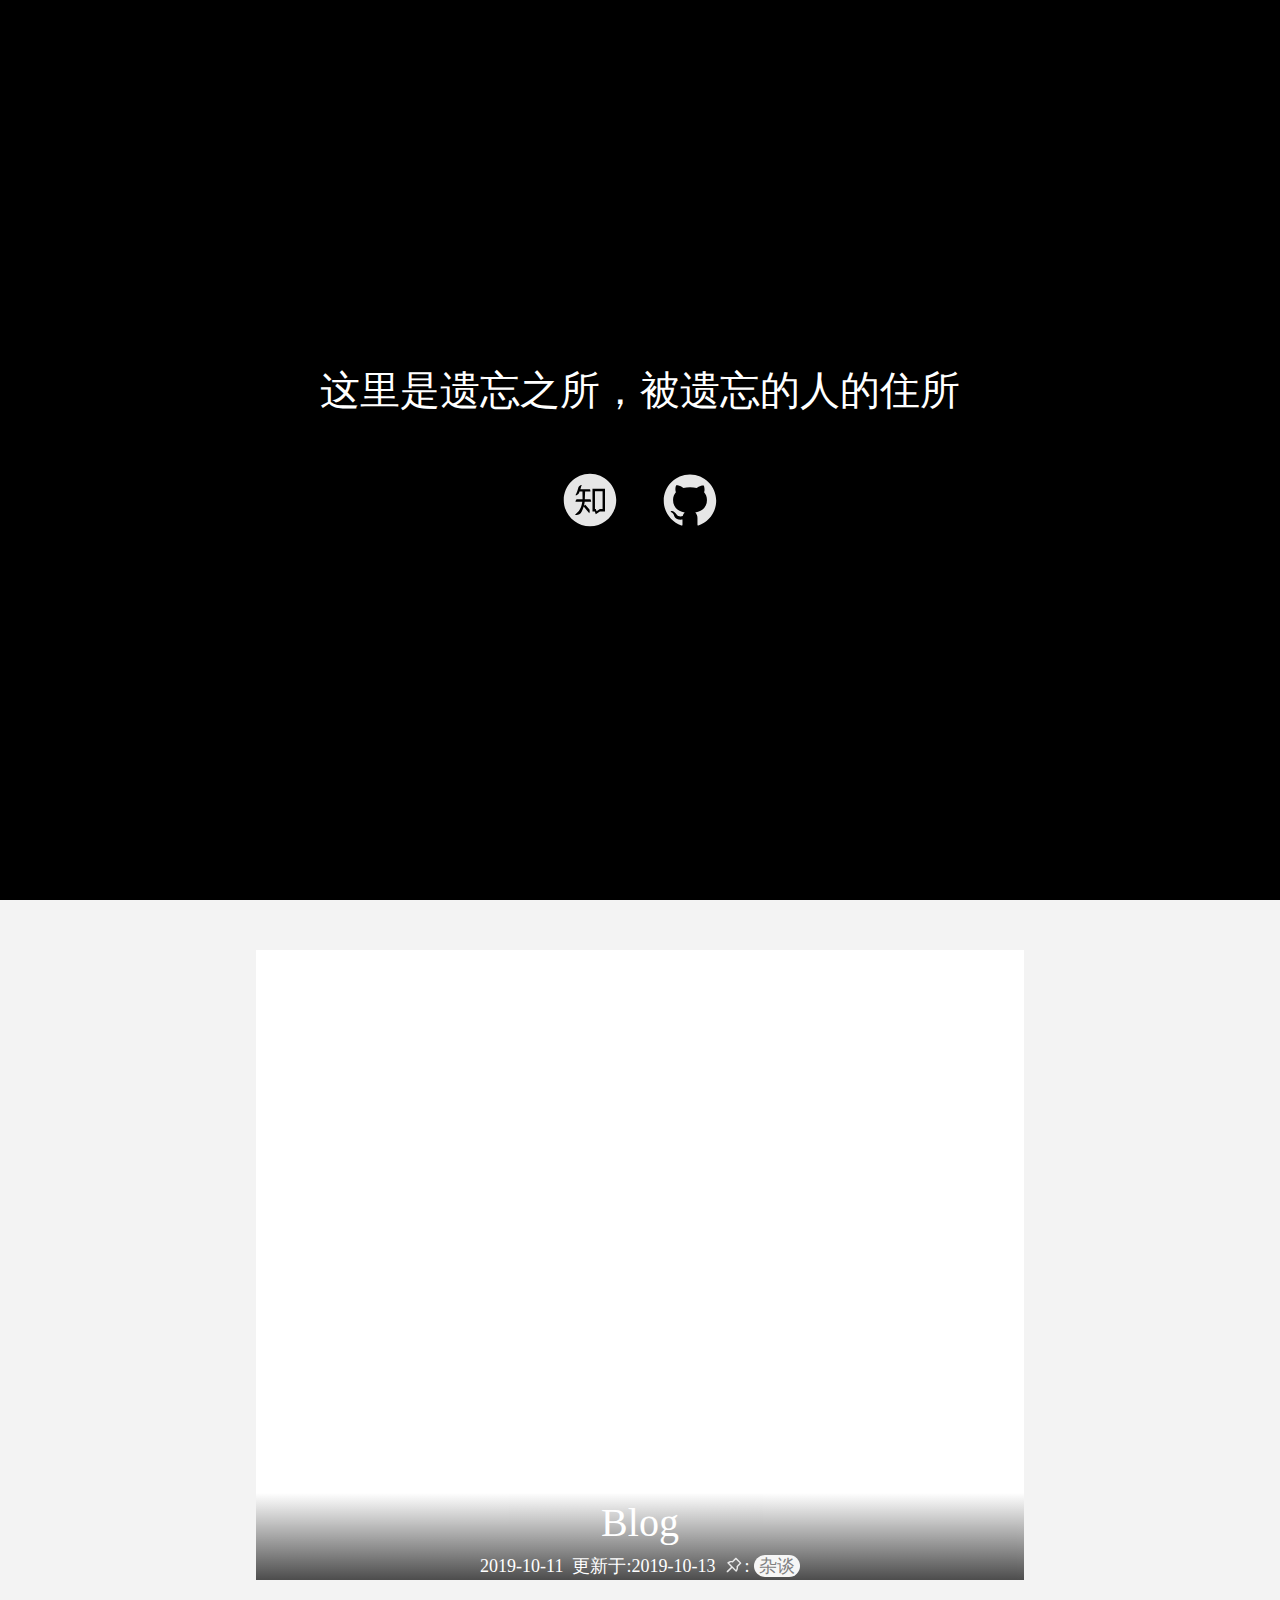
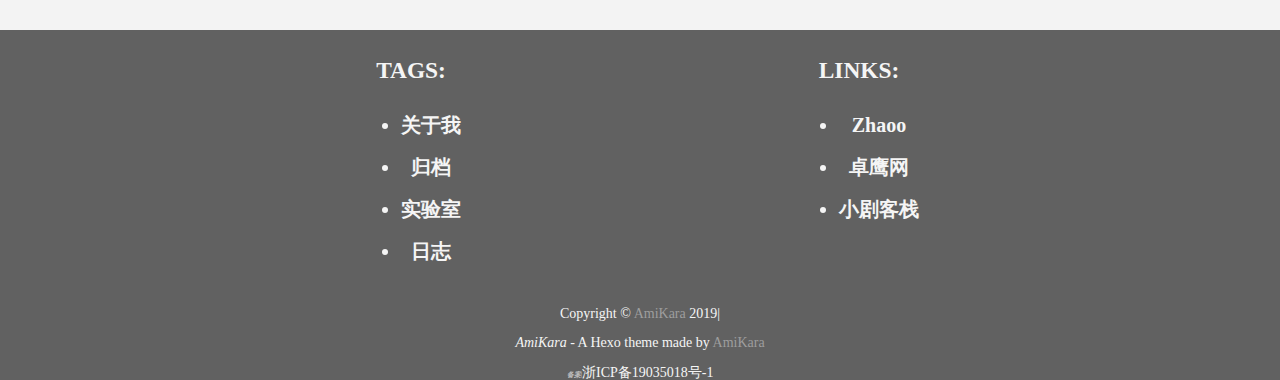
==== index.html @ 4cc4efd3 "second commit" ====
<html>
<head><meta name="generator" content="Hexo 3.9.0">
    <meta http-equiv="content-type" content="text/html; charset=utf-8">
    <meta content="width=device-width, initial-scale=1.0, maximum-scale=1.0, user-scalable=0" name="viewport">
    <title>遗忘之所</title>
    <link rel="stylesheet" href="/css/style.css">
</head>

<body>
    <header class="header-re">
    
    <div class="header_background">
        <div class="banner" style="background-image: url('http://aynup.com/api/public/img/1575718373609469bba0a564235dfceede42db14f17b0.jpeg');">
            <div class="header-text-container">
                <div class="blog-description">
                    <a href="/" class="logo"></a>
                </div>
                <div class="blog-subtitle">
                    <a href="/" class="logo">这里是遗忘之所，被遗忘的人的住所</a>
                </div>
                <div class="blog-iconfont">
                    <a href="https://www.zhihu.com/people/ai-yi-zhu-53/activities">
                        <svg class="icon icon-zhihu" viewBox="0 0 1024 1024">
                            <defs>
                                <style type="text/css"></style>
                            </defs>
                            <path
                                d="M512 64C264.6 64 64 264.6 64 512s200.6 448 448 448 448-200.6 448-448S759.4 64 512 64z m-90.7 477.8l-0.1 1.5c-1.5 20.4-6.3 43.9-12.9 67.6l24-18.1 71 80.7c9.2 33-3.3 63.1-3.3 63.1l-95.7-111.9v-0.1c-8.9 29-20.1 57.3-33.3 84.7-22.6 45.7-55.2 54.7-89.5 57.7-34.4 3-23.3-5.3-23.3-5.3 68-55.5 78-87.8 96.8-123.1 11.9-22.3 20.4-64.3 25.3-96.8H264.1s4.8-31.2 19.2-41.7h101.6c0.6-15.3-1.3-102.8-2-131.4h-49.4c-9.2 45-41 56.7-48.1 60.1-7 3.4-23.6 7.1-21.1 0 2.6-7.1 27-46.2 43.2-110.7 16.3-64.6 63.9-62 63.9-62-12.8 22.5-22.4 73.6-22.4 73.6h159.7c10.1 0 10.6 39 10.6 39h-90.8c-0.7 22.7-2.8 83.8-5 131.4H519s12.2 15.4 12.2 41.7H421.3z m346.5 167h-87.6l-69.5 46.6-16.4-46.6h-40.1V321.5h213.6v387.3zM408.2 611s0-0.1 0 0z"
                                p-id="8450" fill="#e6e6e6"></path>
                            <path d="M624.2 705.3l56.8-38.1h45.6-0.1V364.7H596.7v302.5h14.1z" p-id="8451"
                                fill="#e6e6e6">
                            </path>
                        </svg>
                    </a>
                    <a href="https://github.com/HelloAny">
                        <svg class="icon icon-github" viewBox="0 0 1024 1024">
                            <defs>
                                <style type="text/css"></style>
                            </defs>
                            <path
                                d="M511.6 76.3C264.3 76.2 64 276.4 64 523.5 64 718.9 189.3 885 363.8 946c23.5 5.9 19.9-10.8 19.9-22.2v-77.5c-135.7 15.9-141.2-73.9-150.3-88.9C215 726 171.5 718 184.5 703c30.9-15.9 62.4 4 98.9 57.9 26.4 39.1 77.9 32.5 104 26 5.7-23.5 17.9-44.5 34.7-60.8-140.6-25.2-199.2-111-199.2-213 0-49.5 16.3-95 48.3-131.7-20.4-60.5 1.9-112.3 4.9-120 58.1-5.2 118.5 41.6 123.2 45.3 33-8.9 70.7-13.6 112.9-13.6 42.4 0 80.2 4.9 113.5 13.9 11.3-8.6 67.3-48.8 121.3-43.9 2.9 7.7 24.7 58.3 5.5 118 32.4 36.8 48.9 82.7 48.9 132.3 0 102.2-59 188.1-200 212.9 23.5 23.2 38.1 55.4 38.1 91v112.5c0.8 9 0 17.9 15 17.9 177.1-59.7 304.6-227 304.6-424.1 0-247.2-200.4-447.3-447.5-447.3z"
                                p-id="8632" fill="#e6e6e6"></path>
                        </svg>
                    </a>
                </div>
            </div>
        </div>
    </div>
    

</header>
    <main class="main">
        <section class="posts">
    
    <article class="post">
        <div class="post-flex">
            <div class="post-image">
                <a class="post-image-link" href="/2019/10/11/amikara/">
                    <div class="post-cover-back" style="background-image: url('http://aynup.com/api/public/img/1575729887950831273dee66391517d9712e6e30845df.png');"></div>
                </a>
            </div>
            <div class="post-heading">
                <div class="post-title">
                    <a class="post-title-link" href="/2019/10/11/amikara/">Blog</a>
                </div>
                <div class="post-meta">
                    <span class="post-time">2019-10-11&nbsp;</span>
                    <span class="post-update">更新于:2019-10-13&nbsp;</span>
                    <svg class="icon-pushpin" viewBox="0 0 1024 1024">
                        <path
                            d="M878.3 392.1L631.9 145.7c-6.5-6.5-15-9.7-23.5-9.7s-17 3.2-23.5 9.7L423.8 306.9c-12.2-1.4-24.5-2-36.8-2-73.2 0-146.4 24.1-206.5 72.3-15.4 12.3-16.7 35.4-2.7 49.4l181.7 181.7-215.4 215.2c-2.6 2.6-4.3 6.1-4.6 9.8l-3.4 37.2c-0.9 9.4 6.6 17.4 15.9 17.4 0.5 0 1 0 1.5-0.1l37.2-3.4c3.7-0.3 7.2-2 9.8-4.6l215.4-215.4 181.7 181.7c6.5 6.5 15 9.7 23.5 9.7 9.7 0 19.3-4.2 25.9-12.4 56.3-70.3 79.7-158.3 70.2-243.4l161.1-161.1c12.9-12.8 12.9-33.8 0-46.8zM666.2 549.3l-24.5 24.5 3.8 34.4c3.7 33.7 1 67.2-8.2 99.7-5.4 19-12.8 37.1-22.2 54.2L262 408.8c12.9-7.1 26.3-13.1 40.3-17.9 27.2-9.4 55.7-14.1 84.7-14.1 9.6 0 19.3 0.5 28.9 1.6l34.4 3.8 24.5-24.5L608.5 224 800 415.5 666.2 549.3z"
                            p-id="8073" fill="#e6e6e6"></path>
                    </svg>:
                    
                    <span>
                        <a class="post-tag" href="/tags/#杂谈"
                            title="杂谈">杂谈</a>
                    </span>
                    
                </div>
            </div>
        </div>
    </article>

    

</section>

    </main>
</body>
<footer>
    
    <div class="footers">
        <div class="footer">
            <div class="footer-list">
                <h3>TAGS:</h3>
                <ul>
                    
                    <li>
                        <a href="/about">关于我</a>
                    </li>
                    
                    <li>
                        <a href="/tags">归档</a>
                    </li>
                    
                    <li>
                        <a href="/wheels">实验室</a>
                    </li>
                    
                    <li>
                        <a href="/fff">日志</a>
                    </li>
                    
                </ul>
            </div>
            <div class="footer-links">
                <h3>LINKS:</h3>
                <ul class="footer-friendLinks">
                    
                    <li>
                        <a href="/sss">Zhaoo</a>
                    </li>
                    
                    <li>
                        <a href="/sdff">卓鹰网</a>
                    </li>
                    
                    <li>
                        <a href="/ddd">小剧客栈</a>
                    </li>
                    
                </ul>
            </div>
        </div>
        <div class="footer-copyright">
            <p>Copyright © <a href="">AmiKara</a> 2019| </p>
            <p><i>AmiKara</i> - A Hexo theme made by <a href="">AmiKara</a></p>
            <div><b><i>备案</i>|</b>浙ICP备19035018号-1</div>
        </div>
    </div>
    
</footer>

</html>

<script>
    var sidebarFlag = false
    const sidebar = document.getElementById('sidebar')

    function toggleSidebar() {
        if (sidebarFlag == true) {
            setTimeout(function () {
                sidebar.style.right = -500 + 'px'
                sidebarFlag = false
            }, 50)
        } else {
            setTimeout(function () {
                sidebar.style.right = 0
                sidebarFlag = true
            }, 50)
        }

    }
    document.onclick = function (event) {
        if (event.target.id != "sidebar" && sidebarFlag == true) {
            setTimeout(function () {
                sidebar.style.right = -500 + 'px'
                sidebarFlag = false
            }, 50)
        }
    }
    sidebar.addEventListener("click", function (event) {
        event = event || window.event;
        event.stopPropagation();
    });
</script>
---- css/style.css ----
body {
  background-color: #fff F;
  font-size: 1.25rem;
  font-family: "Comic Sans MS", "Trebuchet MS";
  line-height: 1.5;
  margin: 0;
}
hr {
  border: 1px solid #eee;
}
.header-re {
  height: 100vh;
  width: 100%;
  background: #000;
}
.header-post {
  position: absolute;
  top: 0;
  right: 0;
  bottom: 0;
  left: 0;
  background-size: cover;
  background-position: center;
  overflow: hidden;
  opacity: 0.7;
}
.header-post-head {
  position: absolute;
  top: 30%;
  width: 100%;
  text-align: center;
  font-size: 5rem;
  color: #fff;
  font-weight: 900;
}
.header-post-head .header-post-time {
  font-size: 1.5rem;
}
.header_background {
  width: 100%;
  height: 100vh;
}
.header_background .banner {
  font-family: Helvetica, Tahoma, lantinghei sc, Microsoft Yahei, sans-serif;
  text-align: center;
  position: absolute;
  top: 0;
  right: 0;
  bottom: 0;
  left: 0;
  background-size: cover;
  background-position: center;
  overflow: hidden;
}
.header_background .header-text-container {
  position: relative;
  top: 40%;
}
.header_background .blog-title .logo {
  position: relative;
  top: -50px;
  color: #fff;
  text-shadow: 0 1px 2px #000;
  font-size: 2em;
  font-family: Comic Sans MS;
  text-decoration: none;
}
.header_background .blog-subtitle .logo {
  color: #fff;
  text-shadow: 0 1px 2px #000;
  font-size: 2em;
  text-decoration: none;
}
.header_background .blog-description .logo {
  color: #fff;
  font-size: 1em;
  text-decoration: none;
}
.header_background .blog-iconfont {
  display: flex;
  justify-content: center;
}
.header_background .blog-iconfont .icon {
  padding: 0 20px;
  margin-top: 50px;
  width: 3em;
  height: 3em;
  fill: currentColor;
  overflow: hidden;
  transition: 0.5s all;
}
.header_background .blog-iconfont .icon:hover {
  transform: rotate(360deg);
}
.post {
  margin: 1em auto;
  background-color: #fff;
}
.posts {
  width: 60%;
  padding-left: 20%;
  padding-top: 30px;
  padding-bottom: 30px;
}
.posts .post-flex {
  position: relative;
  transition: 0.5s all;
}
.posts .post-flex:hover {
  transform: scale(1.02);
}
.posts .post-image {
  width: 100%;
  height: 70vh;
}
.posts .post-image .post-cover-back {
  position: absolute;
  top: 0;
  right: 0;
  bottom: 0;
  left: 0;
  background-size: cover;
  background-position: center;
}
.posts .post-heading {
  position: absolute;
  bottom: 0;
  display: block;
  background: linear-gradient(transparent, #212121);
  opacity: 0.8;
  width: 100%;
  text-align: center;
}
.posts .post-heading .post-title {
  font-size: 2em;
}
.posts .post-heading .post-title .post-title-link {
  color: #fff;
  text-decoration: none;
}
.posts .post-heading .post-title .post-title-link a {
  color: #368ccb;
  text-decoration: none;
}
.posts .post-heading .post-meta {
  color: #fff;
  font-size: 18px;
}
.posts .post-heading .post-meta .icon-pushpin {
  width: 20;
  height: 20;
  margin-bottom: -3px;
}
.posts .post-heading .post-meta .post-tag {
  background: #f5f5f5;
  text-decoration: none;
  color: #616161;
  padding: 1px 5px;
  border-radius: 1em;
  transition: 0.1s all;
}
.posts .post-heading .post-meta .post-tag:hover {
  color: #212121;
  background: #fff;
}
.main {
  background: #f3f3f3;
}
.footers {
  margin: 0 0;
  width: 100%;
  background: #616161;
  color: #f5f5f5;
  text-align: center;
}
.footer {
  padding: 1em auto;
  width: 70%;
  margin: auto auto;
  display: flex;
  justify-content: space-around;
}
.footer a {
  color: #f5f5f5;
  text-decoration: none;
  transition: 0.5s all;
}
.footer a:hover {
  color: #bdbdbd;
}
.footer .footer-list,
.footer .footer-links {
  text-align: center;
  font-weight: 700;
}
.footer .footer-list ul,
.footer .footer-links ul {
  color: #f5f5f5;
  margin-top: -8px;
}
.footer .footer-list ul li,
.footer .footer-links ul li {
  padding: 6px 0;
}
.footer-copyright {
  font-size: 0.7em;
  line-height: 1.1;
}
.footer-copyright a {
  text-decoration: none;
  color: #9e9e9e;
}
.footer-copyright b {
  font-size: 0.5em;
  color: #bdbdbd;
}
.posted {
  background: #eee;
}
.post-index {
  background: #fff;
  width: 70%;
  padding-top: 15px;
  margin-left: auto;
  margin-right: auto;
  margin-top: 0;
}
.post-index .post-article {
  width: 90%;
  margin: auto auto;
  padding: 20px 20px;
}
.post-paginator {
  width: 60vw;
  height: 20vw;
  margin-left: auto;
  margin-right: auto;
  margin-top: 35px;
  margin-bottom: 15px;
  z-index: 0;
}
.post-paginator .post-pager {
  width: 100%;
  height: 100%;
  margin: auto auto;
  display: flex;
  justify-content: center;
}
.post-paginator .post-pager .previous,
.post-paginator .post-pager .next {
  margin: auto auto;
  height: 100%;
  width: 50%;
  overflow: hidden;
  position: relative;
  z-index: 0;
}
.post-paginator .post-pager .previous .paginator-cover,
.post-paginator .post-pager .next .paginator-cover {
  position: absolute;
  top: 0;
  right: 0;
  bottom: 0;
  left: 0;
  background-size: cover;
  background-position: center;
  z-index: -10;
  transform: 0.2s all;
}
.post-paginator .post-pager .previous .paginator-cover:hover,
.post-paginator .post-pager .next .paginator-cover:hover {
  opacity: 0.9;
}
.post-paginator .post-pager .previous .prev-text,
.post-paginator .post-pager .next .prev-text,
.post-paginator .post-pager .previous .next-text,
.post-paginator .post-pager .next .next-text {
  display: flex;
  height: 100%;
  justify-content: center;
  align-items: center;
  z-index: 0;
}
.post-paginator .post-pager .previous .prev-text .prev-title,
.post-paginator .post-pager .next .prev-text .prev-title,
.post-paginator .post-pager .previous .next-text .prev-title,
.post-paginator .post-pager .next .next-text .prev-title,
.post-paginator .post-pager .previous .prev-text .next-title,
.post-paginator .post-pager .next .prev-text .next-title,
.post-paginator .post-pager .previous .next-text .next-title,
.post-paginator .post-pager .next .next-text .next-title {
  color: #fff;
  font-size: 2rem;
}
.tags {
  background: #fff;
  padding: 10px 10px;
}
.tags .tags-container {
  width: 70%;
  margin: auto auto;
}
.tags .tags-container .tags-post .tags-tag a {
  text-decoration: none;
  background: #616161;
  color: #f5f5f5;
  padding: 3px 5px;
  border-radius: 1em;
  margin: 5px 8px;
  transition: 0.2s all;
}
.tags .tags-container .tags-post .tags-tag a:hover {
  background: #90a4ae;
}
.tags .tags-container .tags-content {
  margin-top: 30px;
  width: 90%;
  margin-left: auto;
  margin-right: auto;
  padding-top: 10px;
}
.tags .tags-container .tags-content .tags-tags-index .tags-icon {
  padding: 0 20px;
  width: 1em;
  height: 1em;
  fill: currentColor;
  overflow: hidden;
}
.tags .tags-container .tags-content .tags-tags-index .tags-text {
  font-size: 2rem;
}
.tags .tags-container .tags-content .tags-preview a {
  text-decoration: none;
  font-size: 0.9rem;
  color: #757575;
  transition: 0.2s all;
}
.tags .tags-container .tags-content .tags-preview a:hover {
  color: #90a4ae;
}
.self {
  width: 100%;
  padding: 10px 0px;
}
.self hr {
  border: 1px solid #fff;
}
.self .self-container {
  width: 70%;
  margin: auto auto;
  color: #000;
}
.self .self-container a {
  text-decoration: none;
}
.self .self-container .self-links::before {
  font-family: Georgia, serif;
  font-size: 60px;
  font-weight: 700;
  line-height: 1;
  position: absolute;
  padding: 0 12px 0 3px;
  content: '\201C';
  text-align: center;
  color: #666;
}
.self .self-container .self-links ul {
  line-height: 2;
  list-style: none;
  display: block;
  margin-left: 5%;
}
.self .self-container .self-information {
  width: 100%;
}
.self .self-container .self-information .self-head {
  margin-top: 20px;
  width: 100%;
  display: flex;
  justify-content: center;
}
.self .self-container .self-information .self-head .self-image {
  box-sizing: border-box;
  padding: 5px 5px;
  border: 2px solid #e0e0e0;
  box-shadow: 0 0 1px #000;
  border-radius: 100%;
}
.self .self-container .self-information .self-head .self-image img {
  height: 85px;
  width: 85px;
  border-radius: 100%;
}
.self .self-container .self-information .self-proverbs {
  text-align: center;
  margin-top: 30px;
  font-size: 1.5rem;
  color: #9e9e9e;
}
.self .self-container .self-information .self-info {
  text-align: center;
  margin-top: 10px;
  font-size: 0.9rem;
  color: #424242;
}
.self .self-container .self-information .self-address {
  text-align: center;
  margin-top: 10px;
  font-size: 1rem;
  color: #9e9e9e;
}
.self .self-container .self-information .self-address a {
  color: #9e9e9e;
}
.self .self-container .self-information .self-stack {
  width: 60%;
  text-align: center;
  margin-top: 30px;
  margin-left: auto;
  margin-right: auto;
  display: block;
  font-size: 1rem;
}
.self .self-container .self-information .self-stack .icon {
  padding: 0 3px;
  width: 4em;
  height: 4em;
  fill: currentColor;
  overflow: hidden;
}
.topbar {
  position: relative;
  top: 0;
  left: 0;
  height: 15vh;
  width: 100%;
  z-index: 1;
}
.topbar .topbar-container {
  background: transparent;
  height: 100%;
}
.topbar .topbar-container .topbar-cover {
  height: 100%;
  width: 100%;
  display: flex;
  justify-content: space-between;
}
.topbar .topbar-container .topbar-cover .topbar-back {
  height: 100%;
}
.topbar .topbar-container .topbar-cover .topbar-back .icon {
  cursor: pointer;
  position: relative;
  top: 30;
  left: 30%;
  width: 3rem;
  height: 3rem;
  fill: currentColor;
  overflow: hidden;
}
.topbar .topbar-container .topbar-cover .topbar-info {
  height: 100%;
}
.topbar .topbar-container .topbar-cover .topbar-info .icon {
  cursor: pointer;
  position: relative;
  top: 30;
  right: 30;
  width: 3rem;
  height: 3rem;
  fill: currentColor;
  overflow: hidden;
  transition: 0.2s all ease;
}
.topbar .topbar-container .topbar-cover .topbar-info .icon:hover {
  transform: rotate(90deg);
}
#sidebar {
  position: fixed;
  top: 0;
  right: -500px;
  width: 500px;
  height: 100vh;
  margin: 0;
  padding: 0;
  background-color: #444;
  transition: all 500ms ease;
}
#sidebar .sidebar-container {
  width: 100%;
  display: inline-block;
  position: relative;
  overflow: auto;
  height: 100%;
}
#sidebar .sidebar-container .sidebar-close {
  display: flex;
  justify-content: flex-end;
}
#sidebar .sidebar-container .sidebar-close .icon {
  cursor: pointer;
  width: 2.5rem;
  height: 2.5rem;
  fill: currentColor;
  overflow: hidden;
  transition: 0.2s all;
}
#sidebar .sidebar-container .sidebar-close .icon:hover {
  transform: scale(1.1);
}
#sidebar .sidebar-container .sidebar-info {
  width: 80%;
  margin: auto auto;
  color: #f5f5f5;
  text-align: center;
}
#sidebar .sidebar-container .sidebar-info div {
  padding: 10px 0;
}
#sidebar .sidebar-container .sidebar-info .sidebar-info-title {
  font-size: 2rem;
}
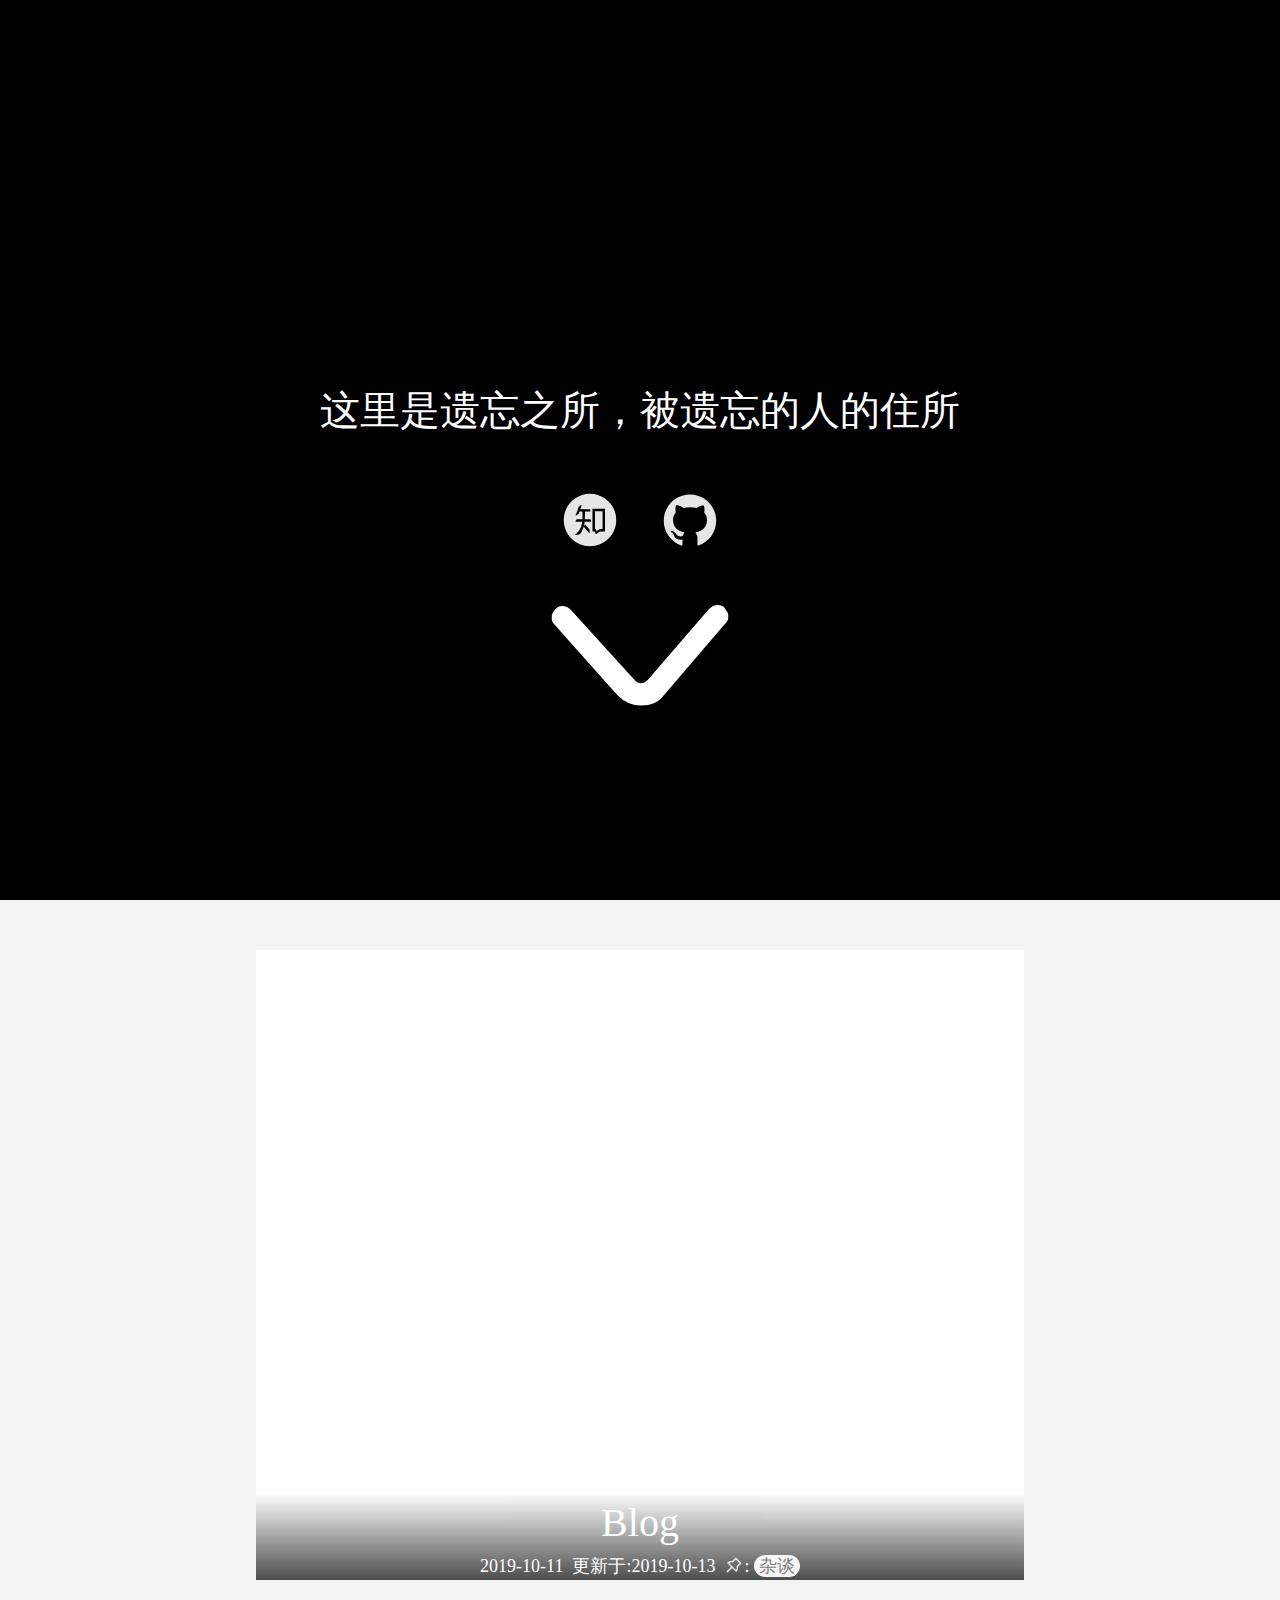
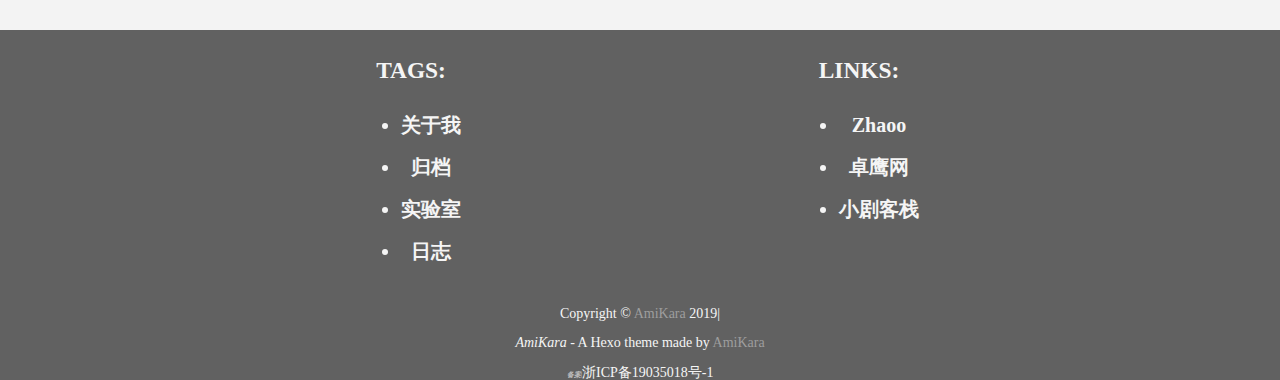
==== commit 3f2fc192: "third vgbdfvvv" ====
--- a/index.html
+++ b/index.html
@@ -10,7 +10,18 @@
     <header class="header-re">
     
     <div class="header_background">
-        <div class="banner" style="background-image: url('http://aynup.com/api/public/img/1575718373609469bba0a564235dfceede42db14f17b0.jpeg');">
+        <div class="banner lazyload" style="background-image: url();" data-src="url('http://aynup.com/api/public/img/1576217475664469bba0a564235dfceede42db14f17b0.jpeg')">
+
+            <div class="banner_cover"></div>
+            <div class="AmiKara-background">
+                <svg class="AmiKara" width="100"
+                    viewBox="0.22539746761322021 1.6200000047683716 137.74459838867188 26.989999771118164"
+                    overflow="visible" style="overflow: visible;">
+                    <path stroke="none" class="AmiKara-txt" fill="black" style="opacity: 1"
+                        d="M18.58 27.52L11.32 5.35L4.09 27.52L4.09 27.49L4.09 27.49Q3.89 27.98 3.55 28.30L3.55 28.30L3.55 28.30Q3.20 28.61 2.71 28.61L2.71 28.61L2.71 28.61Q2.44 28.61 2.19 28.56L2.19 28.56L2.19 28.56Q1.95 28.51 1.68 28.45L1.68 28.45L1.72 28.45L1.72 28.45Q-0.17 27.85 0.33 26.33L0.33 26.33L7.85 3.46L7.85 3.46Q8.02 2.94 8.43 2.57L8.43 2.57L8.43 2.57Q8.84 2.21 9.41 2.14L9.41 2.14L9.41 2.14Q9.97 2.05 10.49 2.00L10.49 2.00L10.49 2.00Q11.02 1.95 11.32 1.95L11.32 1.95L11.32 1.95Q11.62 1.95 12.14 2.00L12.14 2.00L12.14 2.00Q12.67 2.05 13.23 2.11L13.23 2.11L13.23 2.11Q13.70 2.18 14.14 2.61L14.14 2.61L14.14 2.61Q14.59 3.04 14.82 3.46L14.82 3.46L14.82 3.46Q16.66 9.14 18.56 14.90L18.56 14.90L18.56 14.90Q20.46 20.66 22.31 26.33L22.31 26.33L22.31 26.33Q22.77 27.85 20.92 28.45L20.92 28.45L20.92 28.45Q20.66 28.51 20.44 28.56L20.44 28.56L20.44 28.56Q20.23 28.61 19.96 28.61L19.96 28.61L19.96 28.61Q19.50 28.61 19.12 28.30L19.12 28.30L19.12 28.30Q18.74 27.98 18.58 27.49L18.58 27.49L18.58 27.52ZM13.79 20.39L13.79 20.39L13.79 20.39Q13.79 21.45 13.05 22.19L13.05 22.19L13.05 22.19Q12.31 22.93 11.25 22.93L11.25 22.93L11.25 22.93Q10.20 22.93 9.47 22.19L9.47 22.19L9.47 22.19Q8.75 21.45 8.75 20.39L8.75 20.39L8.75 20.39Q8.75 19.34 9.47 18.60L9.47 18.60L9.47 18.60Q10.20 17.85 11.25 17.85L11.25 17.85L11.25 17.85Q12.31 17.85 13.05 18.60L13.05 18.60L13.05 18.60Q13.79 19.34 13.79 20.39ZM36.21 27.03L36.21 13.96L36.21 13.96Q36.21 13.53 36.08 13.12L36.08 13.12L36.08 13.12Q35.95 12.71 35.75 12.34L35.75 12.34L35.75 12.34Q35.32 11.55 33.97 11.55L33.97 11.55L31.86 11.55L31.86 11.55Q30.50 11.55 30.04 12.34L30.04 12.34L30.04 12.34Q29.64 13.10 29.64 13.96L29.64 13.96L29.64 27.03L29.64 27.03Q29.64 28.58 27.83 28.58L27.83 28.58L27.83 28.58Q25.95 28.58 25.95 27.03L25.95 27.03L25.95 13.66L25.95 13.66Q25.95 10.96 27.73 9.70L27.73 9.70L27.73 9.70Q29.55 8.45 31.26 8.45L31.26 8.45L34.59 8.45L34.59 8.45Q35.35 8.45 36.28 8.74L36.28 8.74L36.28 8.74Q37.20 9.04 38.06 9.67L38.06 9.67L38.06 9.67Q38.88 9.04 39.79 8.74L39.79 8.74L39.79 8.74Q40.70 8.45 41.52 8.45L41.52 8.45L44.82 8.45L44.82 8.45Q46.57 8.45 48.32 9.70L48.32 9.70L48.32 9.70Q50.14 10.92 50.14 13.66L50.14 13.66L50.14 27.03L50.14 27.03Q50.14 28.58 48.29 28.58L48.29 28.58L48.29 28.58Q46.44 28.58 46.44 27.03L46.44 27.03L46.44 13.96L46.44 13.96Q46.44 13.53 46.34 13.10L46.34 13.10L46.34 13.10Q46.24 12.67 45.98 12.31L45.98 12.31L46.01 12.34L46.01 12.34Q45.75 11.91 45.35 11.73L45.35 11.73L45.35 11.73Q44.96 11.55 44.20 11.55L44.20 11.55L42.12 11.55L42.12 11.55Q40.73 11.55 40.30 12.34L40.30 12.34L40.30 12.34Q39.87 13.07 39.87 13.96L39.87 13.96L39.87 27.03L39.87 27.03Q39.87 28.58 38.06 28.58L38.06 28.58L38.06 28.58Q36.21 28.58 36.21 27.03L36.21 27.03ZM58.89 9.90L58.89 26.93L58.89 26.93Q58.89 28.51 57.08 28.51L57.08 28.51L57.08 28.51Q55.23 28.51 55.23 26.93L55.23 26.93L55.23 9.90L55.23 9.90Q55.23 8.32 57.08 8.32L57.08 8.32L57.08 8.32Q58.89 8.32 58.89 9.90L58.89 9.90ZM59.59 4.16L59.59 4.16L59.59 4.16Q59.59 5.21 58.86 5.94L58.86 5.94L58.86 5.94Q58.13 6.67 57.08 6.67L57.08 6.67L57.08 6.67Q56.02 6.67 55.28 5.94L55.28 5.94L55.28 5.94Q54.54 5.21 54.54 4.16L54.54 4.16L54.54 4.16Q54.54 3.07 55.28 2.34L55.28 2.34L55.28 2.34Q56.02 1.62 57.08 1.62L57.08 1.62L57.08 1.62Q58.13 1.62 58.86 2.34L58.86 2.34L58.86 2.34Q59.59 3.07 59.59 4.16ZM68.67 14.32L78.74 2.51L78.74 2.51Q79.23 1.91 79.86 1.91L79.86 1.91L79.86 1.91Q80.55 1.91 81.28 2.54L81.28 2.54L81.28 2.54Q81.64 2.90 81.89 3.27L81.89 3.27L81.89 3.27Q82.13 3.63 82.13 3.99L82.13 3.99L82.13 3.99Q82.13 4.59 81.71 5.02L81.71 5.02L77.28 10.16L68.67 20.30L68.67 26.93L68.67 26.93Q68.67 28.51 66.69 28.51L66.69 28.51L66.69 28.51Q64.74 28.51 64.74 26.93L64.74 26.93L64.74 3.53L64.74 3.53Q64.74 1.95 66.69 1.95L66.69 1.95L66.69 1.95Q68.67 1.95 68.67 3.53L68.67 3.53L68.67 14.32ZM80.32 27.32L74.05 18.18L74.05 18.18Q73.72 17.72 73.72 17.06L73.72 17.06L73.72 17.06Q73.72 16.07 74.54 15.48L74.54 15.48L74.51 15.48L74.51 15.48Q75.17 15.01 75.83 15.01L75.83 15.01L75.83 15.01Q76.46 15.01 76.89 15.74L76.89 15.74L83.26 25.05L83.22 25.01L83.22 25.01Q83.52 25.48 83.52 26.00L83.52 26.00L83.52 26.00Q83.52 26.86 82.66 27.52L82.66 27.52L82.70 27.52L82.70 27.52Q82.33 27.75 82.00 27.89L82.00 27.89L82.00 27.89Q81.67 28.02 81.41 28.02L81.41 28.02L81.41 28.02Q81.14 28.02 80.86 27.82L80.86 27.82L80.86 27.82Q80.58 27.62 80.32 27.32L80.32 27.32ZM96.27 28.31L91.95 28.31L91.95 28.31Q90.92 28.31 90.00 28.03L90.00 28.03L90.00 28.03Q89.07 27.75 88.22 27.23L88.22 27.23L88.22 27.26L88.22 27.26Q86.60 26.23 86.60 23.50L86.60 23.50L86.60 21.88L86.60 21.88Q86.60 20.53 87.08 19.52L87.08 19.52L87.08 19.52Q87.56 18.51 88.41 17.92L88.41 17.92L88.38 17.92L88.38 17.92Q89.21 17.36 90.13 17.08L90.13 17.08L90.13 17.08Q91.05 16.80 91.91 16.80L91.91 16.80L99.21 16.80L99.21 13.73L99.21 13.73Q99.21 12.90 98.69 12.23L98.69 12.23L98.69 12.23Q98.18 11.55 96.96 11.55L96.96 11.55L93.10 11.55L93.10 11.55Q91.85 11.55 91.37 12.16L91.37 12.16L91.37 12.16Q90.89 12.77 90.89 13.60L90.89 13.60L90.89 13.86L90.89 13.86Q90.89 15.58 89.04 15.58L89.04 15.58L89.04 15.58Q87.19 15.58 87.19 13.86L87.19 13.86L87.19 13.56L87.19 13.56Q87.19 12.21 87.67 11.29L87.67 11.29L87.67 11.29Q88.15 10.36 88.98 9.73L88.98 9.73L88.94 9.73L88.94 9.73Q89.80 9.17 90.74 8.81L90.74 8.81L90.74 8.81Q91.68 8.45 92.54 8.45L92.54 8.45L97.56 8.45L97.56 8.45Q98.38 8.45 99.32 8.81L99.32 8.81L99.32 8.81Q100.26 9.17 101.09 9.73L101.09 9.73L101.05 9.73L101.05 9.73Q101.91 10.36 102.37 11.37L102.37 11.37L102.37 11.37Q102.84 12.38 102.84 13.69L102.84 13.69L102.84 26.93L102.84 26.93Q102.84 28.51 101.02 28.51L101.02 28.51L101.02 28.51Q100.66 28.51 100.34 28.48L100.34 28.48L100.34 28.48Q100.03 28.45 99.78 28.30L99.78 28.30L99.78 28.30Q99.54 28.15 99.39 27.87L99.39 27.87L99.39 27.87Q99.24 27.59 99.24 27.13L99.24 27.13L99.21 19.90L92.54 19.90L92.54 19.90Q91.81 19.90 91.42 20.06L91.42 20.06L91.42 20.06Q91.02 20.23 90.79 20.59L90.79 20.59L90.79 20.59Q90.53 21.15 90.41 21.47L90.41 21.47L90.41 21.47Q90.30 21.78 90.30 22.18L90.30 22.18L90.30 23.46L90.30 23.46Q90.30 24.32 90.81 24.77L90.81 24.77L90.81 24.77Q91.32 25.21 92.57 25.21L92.57 25.21L96.27 25.21L96.27 25.21Q97.49 25.21 97.49 26.76L97.49 26.76L97.49 26.76Q97.49 27.42 97.19 27.87L97.19 27.87L97.19 27.87Q96.90 28.31 96.27 28.31L96.27 28.31ZM111.66 13.30L111.66 26.93L111.66 26.93Q111.66 28.51 109.84 28.51L109.84 28.51L109.84 28.51Q107.96 28.51 107.96 26.93L107.96 26.93L107.96 13.27L107.96 13.27Q107.96 10.56 109.58 9.50L109.58 9.50L109.58 9.50Q111.19 8.45 113.31 8.45L113.31 8.45L117.07 8.45L117.07 8.45Q118.29 8.45 118.29 10.00L118.29 10.00L118.29 10.00Q118.36 11.55 117.07 11.55L117.07 11.55L113.57 11.55L113.57 11.55Q112.38 11.55 112.02 12.01L112.02 12.01L112.02 12.01Q111.66 12.47 111.66 13.30L111.66 13.30ZM131.40 28.31L127.08 28.31L127.08 28.31Q126.05 28.31 125.13 28.03L125.13 28.03L125.13 28.03Q124.21 27.75 123.35 27.23L123.35 27.23L123.35 27.26L123.35 27.26Q121.73 26.23 121.73 23.50L121.73 23.50L121.73 21.88L121.73 21.88Q121.73 20.53 122.21 19.52L122.21 19.52L122.21 19.52Q122.69 18.51 123.55 17.92L123.55 17.92L123.51 17.92L123.51 17.92Q124.34 17.36 125.26 17.08L125.26 17.08L125.26 17.08Q126.19 16.80 127.04 16.80L127.04 16.80L134.34 16.80L134.34 13.73L134.34 13.73Q134.34 12.90 133.83 12.23L133.83 12.23L133.83 12.23Q133.31 11.55 132.09 11.55L132.09 11.55L128.23 11.55L128.23 11.55Q126.98 11.55 126.50 12.16L126.50 12.16L126.50 12.16Q126.02 12.77 126.02 13.60L126.02 13.60L126.02 13.86L126.02 13.86Q126.02 15.58 124.17 15.58L124.17 15.58L124.17 15.58Q122.33 15.58 122.33 13.86L122.33 13.86L122.33 13.56L122.33 13.56Q122.33 12.21 122.80 11.29L122.80 11.29L122.80 11.29Q123.28 10.36 124.11 9.73L124.11 9.73L124.07 9.73L124.07 9.73Q124.93 9.17 125.87 8.81L125.87 8.81L125.87 8.81Q126.81 8.45 127.67 8.45L127.67 8.45L132.69 8.45L132.69 8.45Q133.51 8.45 134.45 8.81L134.45 8.81L134.45 8.81Q135.39 9.17 136.22 9.73L136.22 9.73L136.19 9.73L136.19 9.73Q137.04 10.36 137.51 11.37L137.51 11.37L137.51 11.37Q137.97 12.38 137.97 13.69L137.97 13.69L137.97 26.93L137.97 26.93Q137.97 28.51 136.15 28.51L136.15 28.51L136.15 28.51Q135.79 28.51 135.48 28.48L135.48 28.48L135.48 28.48Q135.16 28.45 134.91 28.30L134.91 28.30L134.91 28.30Q134.67 28.15 134.52 27.87L134.52 27.87L134.52 27.87Q134.37 27.59 134.37 27.13L134.37 27.13L134.34 19.90L127.67 19.90L127.67 19.90Q126.95 19.90 126.55 20.06L126.55 20.06L126.55 20.06Q126.15 20.23 125.92 20.59L125.92 20.59L125.92 20.59Q125.66 21.15 125.54 21.47L125.54 21.47L125.54 21.47Q125.43 21.78 125.43 22.18L125.43 22.18L125.43 23.46L125.43 23.46Q125.43 24.32 125.94 24.77L125.94 24.77L125.94 24.77Q126.45 25.21 127.70 25.21L127.70 25.21L131.40 25.21L131.40 25.21Q132.62 25.21 132.62 26.76L132.62 26.76L132.62 26.76Q132.62 27.42 132.32 27.87L132.32 27.87L132.32 27.87Q132.03 28.31 131.40 28.31L131.40 28.31Z"
+                        transform="rotate(0 69.09769666194916 15.114999890327454)"></path>
+                </svg>
+            </div>
             <div class="header-text-container">
                 <div class="blog-description">
                     <a href="/" class="logo"></a>
@@ -43,20 +54,36 @@
                         </svg>
                     </a>
                 </div>
+                <div class="down-icon">
+                    <img src="images/down.png" alt="">
+                </div>
             </div>
+
         </div>
     </div>
     
 
 </header>
+
+<style>
+
+</style>
     <main class="main">
+        <section class="wave-cover">
+            <div class="wave_0 wave"></div>
+            <div class="wave_1 wave"></div>
+            <div class="wave_2 wave"></div>
+            <div class="wave_3 wave"></div>
+        </section>
         <section class="posts">
     
     <article class="post">
         <div class="post-flex">
             <div class="post-image">
                 <a class="post-image-link" href="/2019/10/11/amikara/">
-                    <div class="post-cover-back" style="background-image: url('http://aynup.com/api/public/img/1575729887950831273dee66391517d9712e6e30845df.png');"></div>
+                    <div class="post-cover-back lazyload" style="background-image: url();"
+                        data-src="url('http://aynup.com/api/public/img/1575729887950831273dee66391517d9712e6e30845df.png')">
+                    </div>
                 </a>
             </div>
             <div class="post-heading">
@@ -86,9 +113,7 @@
 
 </section>
 
-    </main>
-</body>
-<footer>
+        <footer>
     
     <div class="footers">
         <div class="footer">
@@ -141,37 +166,12 @@
     </div>
     
 </footer>
+    </main>
+
+</body>
+
 
 </html>
 
-<script>
-    var sidebarFlag = false
-    const sidebar = document.getElementById('sidebar')
 
-    function toggleSidebar() {
-        if (sidebarFlag == true) {
-            setTimeout(function () {
-                sidebar.style.right = -500 + 'px'
-                sidebarFlag = false
-            }, 50)
-        } else {
-            setTimeout(function () {
-                sidebar.style.right = 0
-                sidebarFlag = true
-            }, 50)
-        }
-
-    }
-    document.onclick = function (event) {
-        if (event.target.id != "sidebar" && sidebarFlag == true) {
-            setTimeout(function () {
-                sidebar.style.right = -500 + 'px'
-                sidebarFlag = false
-            }, 50)
-        }
-    }
-    sidebar.addEventListener("click", function (event) {
-        event = event || window.event;
-        event.stopPropagation();
-    });
-</script>+<script type='text/javascript' src="/js/lazyload.js"></script>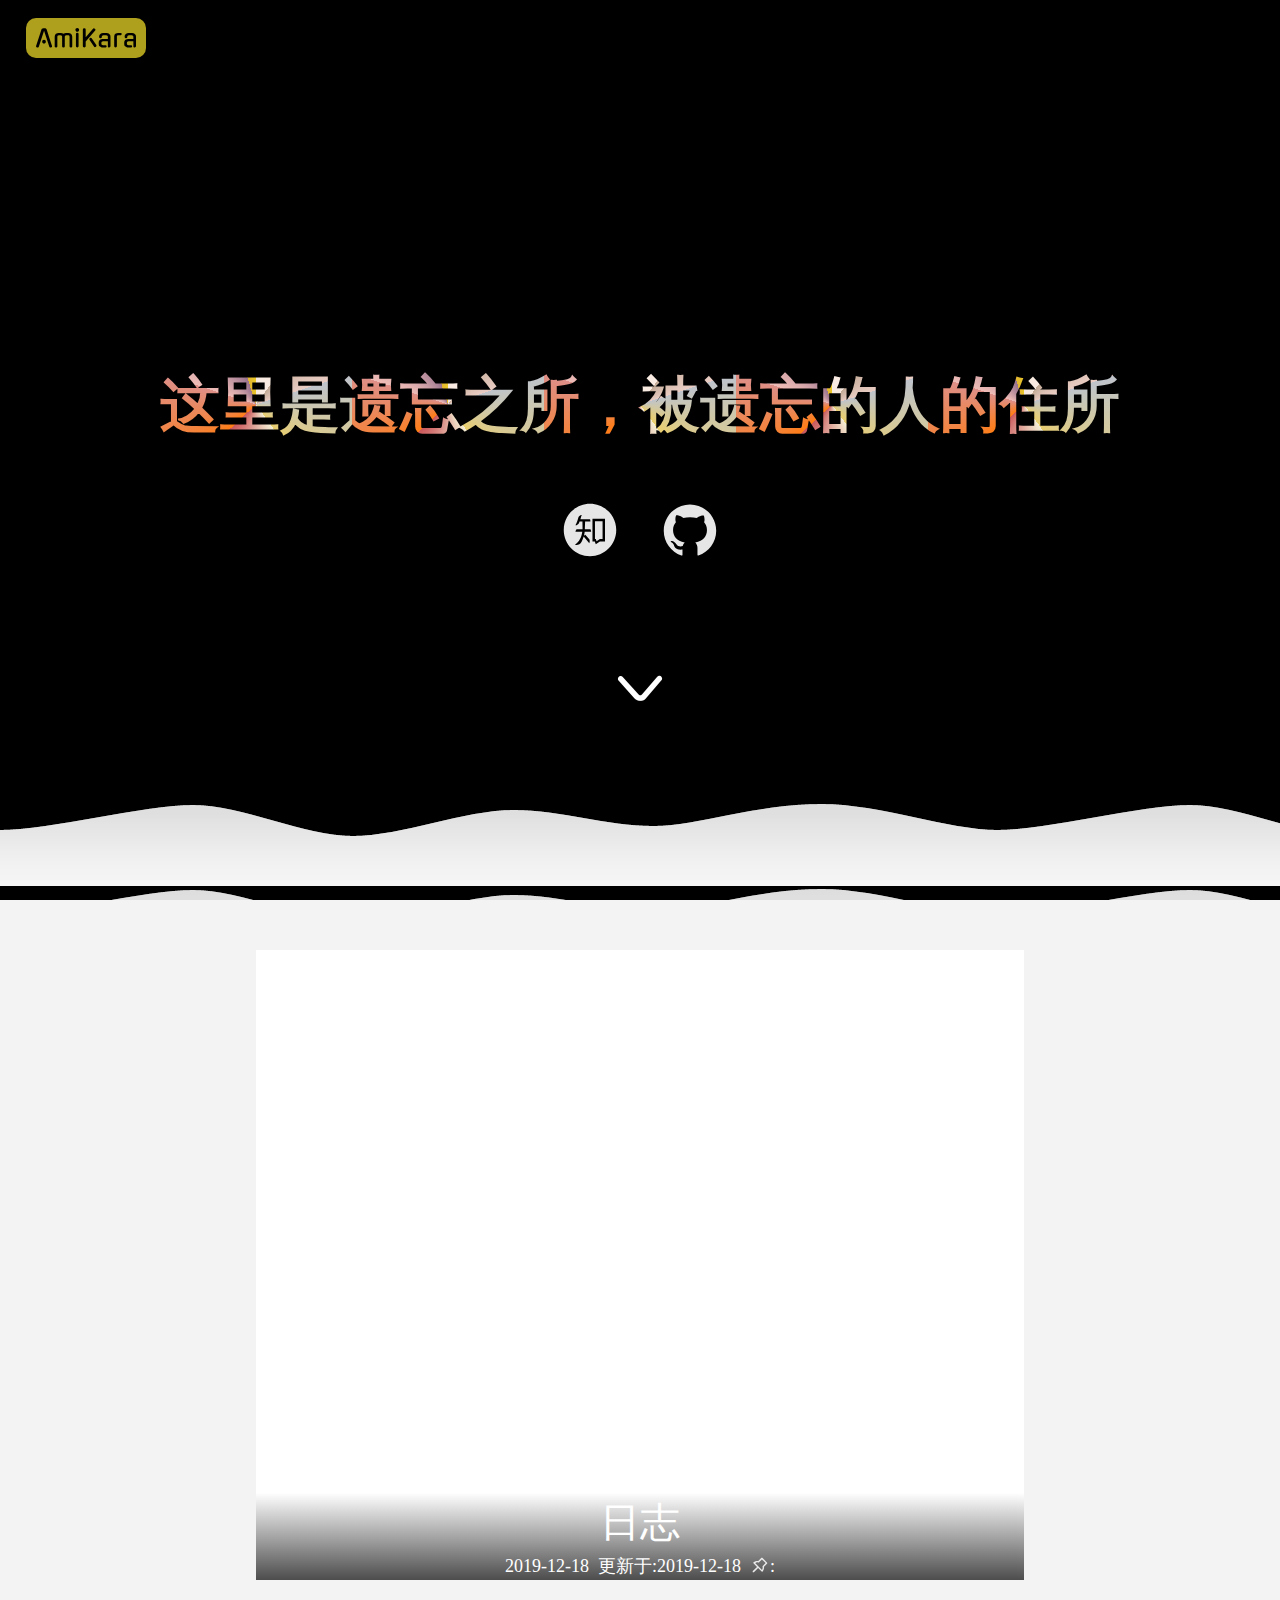
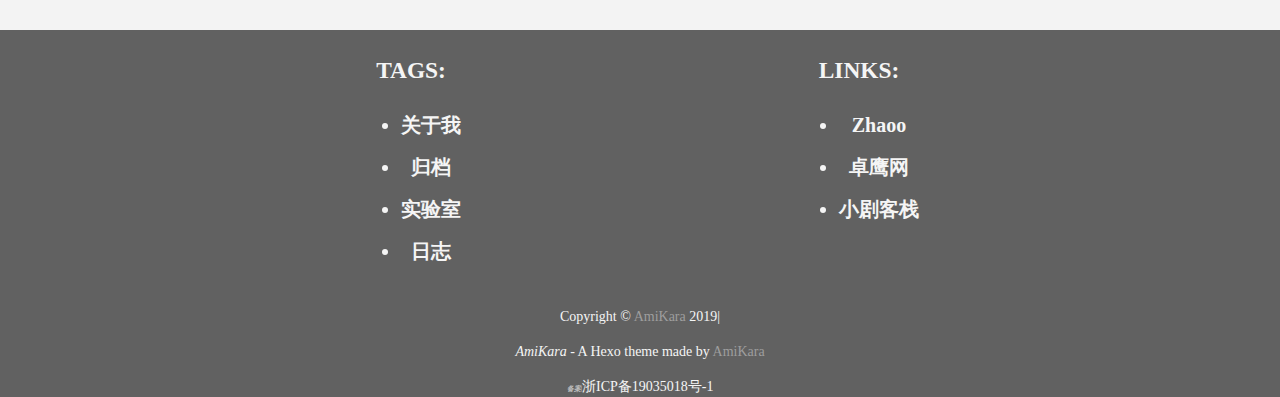
==== commit ac62b2a2: "bgg" ====
--- a/index.html
+++ b/index.html
@@ -2,7 +2,9 @@
 <head><meta name="generator" content="Hexo 3.9.0">
     <meta http-equiv="content-type" content="text/html; charset=utf-8">
     <meta content="width=device-width, initial-scale=1.0, maximum-scale=1.0, user-scalable=0" name="viewport">
-    <title>遗忘之所</title>
+    <title>AmiKara</title>
+    <link rel="shortcut icon" href="images/favicon.ico">
+    <link rel="bookmark" href="images/favicon.ico">
     <link rel="stylesheet" href="/css/style.css">
 </head>
 
@@ -10,7 +12,7 @@
     <header class="header-re">
     
     <div class="header_background">
-        <div class="banner lazyload" style="background-image: url();" data-src="url('http://aynup.com/api/public/img/1576217475664469bba0a564235dfceede42db14f17b0.jpeg')">
+        <div class="banner" style="background-image: url('http://aynup.com/api/public/img/15765035776350f320491b9898d340d3ab03025dfddb8.JPG');" data-src="url()">
 
             <div class="banner_cover"></div>
             <div class="AmiKara-background">
@@ -69,50 +71,52 @@
 
 </style>
     <main class="main">
-        <section class="wave-cover">
+        <!-- <section class="wave-cover">
             <div class="wave_0 wave"></div>
             <div class="wave_1 wave"></div>
             <div class="wave_2 wave"></div>
             <div class="wave_3 wave"></div>
-        </section>
-        <section class="posts">
-    
-    <article class="post">
-        <div class="post-flex">
-            <div class="post-image">
-                <a class="post-image-link" href="/2019/10/11/amikara/">
-                    <div class="post-cover-back lazyload" style="background-image: url();"
-                        data-src="url('http://aynup.com/api/public/img/1575729887950831273dee66391517d9712e6e30845df.png')">
+        </section> -->
+            <section class="wave-cover">
+        <div class="wave_0 wave"></div>
+        <div class="wave_1 wave"></div>
+        <div class="wave_2 wave"></div>
+        <div class="wave_3 wave"></div>
+    </section>
+
+    <section class="posts">
+        
+        <article class="post">
+            <div class="post-flex">
+                <div class="post-image">
+                    <a class="post-image-link" href="/2019/12/18/日志/">
+                        <div class="post-cover-back lazyload" style="background-image: url();"
+                            data-src="url('http://aynup.com/api/public/img/15765034011806a0f5151d405dc71c64299d8dc4920a9.JPG')">
+                        </div>
+                    </a>
+                </div>
+                <div class="post-heading">
+                    <div class="post-title">
+                        <a class="post-title-link" href="/2019/12/18/日志/">日志</a>
                     </div>
-                </a>
-            </div>
-            <div class="post-heading">
-                <div class="post-title">
-                    <a class="post-title-link" href="/2019/10/11/amikara/">Blog</a>
-                </div>
-                <div class="post-meta">
-                    <span class="post-time">2019-10-11&nbsp;</span>
-                    <span class="post-update">更新于:2019-10-13&nbsp;</span>
-                    <svg class="icon-pushpin" viewBox="0 0 1024 1024">
-                        <path
-                            d="M878.3 392.1L631.9 145.7c-6.5-6.5-15-9.7-23.5-9.7s-17 3.2-23.5 9.7L423.8 306.9c-12.2-1.4-24.5-2-36.8-2-73.2 0-146.4 24.1-206.5 72.3-15.4 12.3-16.7 35.4-2.7 49.4l181.7 181.7-215.4 215.2c-2.6 2.6-4.3 6.1-4.6 9.8l-3.4 37.2c-0.9 9.4 6.6 17.4 15.9 17.4 0.5 0 1 0 1.5-0.1l37.2-3.4c3.7-0.3 7.2-2 9.8-4.6l215.4-215.4 181.7 181.7c6.5 6.5 15 9.7 23.5 9.7 9.7 0 19.3-4.2 25.9-12.4 56.3-70.3 79.7-158.3 70.2-243.4l161.1-161.1c12.9-12.8 12.9-33.8 0-46.8zM666.2 549.3l-24.5 24.5 3.8 34.4c3.7 33.7 1 67.2-8.2 99.7-5.4 19-12.8 37.1-22.2 54.2L262 408.8c12.9-7.1 26.3-13.1 40.3-17.9 27.2-9.4 55.7-14.1 84.7-14.1 9.6 0 19.3 0.5 28.9 1.6l34.4 3.8 24.5-24.5L608.5 224 800 415.5 666.2 549.3z"
-                            p-id="8073" fill="#e6e6e6"></path>
-                    </svg>:
-                    
-                    <span>
-                        <a class="post-tag" href="/tags/#杂谈"
-                            title="杂谈">杂谈</a>
-                    </span>
-                    
+                    <div class="post-meta">
+                        <span class="post-time">2019-12-18&nbsp;</span>
+                        <span class="post-update">更新于:2019-12-18&nbsp;</span>
+                        <svg class="icon-pushpin" viewBox="0 0 1024 1024">
+                            <path
+                                d="M878.3 392.1L631.9 145.7c-6.5-6.5-15-9.7-23.5-9.7s-17 3.2-23.5 9.7L423.8 306.9c-12.2-1.4-24.5-2-36.8-2-73.2 0-146.4 24.1-206.5 72.3-15.4 12.3-16.7 35.4-2.7 49.4l181.7 181.7-215.4 215.2c-2.6 2.6-4.3 6.1-4.6 9.8l-3.4 37.2c-0.9 9.4 6.6 17.4 15.9 17.4 0.5 0 1 0 1.5-0.1l37.2-3.4c3.7-0.3 7.2-2 9.8-4.6l215.4-215.4 181.7 181.7c6.5 6.5 15 9.7 23.5 9.7 9.7 0 19.3-4.2 25.9-12.4 56.3-70.3 79.7-158.3 70.2-243.4l161.1-161.1c12.9-12.8 12.9-33.8 0-46.8zM666.2 549.3l-24.5 24.5 3.8 34.4c3.7 33.7 1 67.2-8.2 99.7-5.4 19-12.8 37.1-22.2 54.2L262 408.8c12.9-7.1 26.3-13.1 40.3-17.9 27.2-9.4 55.7-14.1 84.7-14.1 9.6 0 19.3 0.5 28.9 1.6l34.4 3.8 24.5-24.5L608.5 224 800 415.5 666.2 549.3z"
+                                p-id="8073" fill="#e6e6e6"></path>
+                        </svg>:
+                        
+                    </div>
                 </div>
             </div>
-        </div>
-    </article>
+        </article>
 
+        
+
+    </section>
     
-
-</section>
-
         <footer>
     
     <div class="footers">
@@ -144,15 +148,15 @@
                 <ul class="footer-friendLinks">
                     
                     <li>
-                        <a href="/sss">Zhaoo</a>
+                        <a href="http://note.izhaoo.com/">Zhaoo</a>
                     </li>
                     
                     <li>
-                        <a href="/sdff">卓鹰网</a>
+                        <a href="http://join.izhaoo.com/">卓鹰网</a>
                     </li>
                     
                     <li>
-                        <a href="/ddd">小剧客栈</a>
+                        <a href="http://bh-lay.com/">小剧客栈</a>
                     </li>
                     
                 </ul>
--- a/css/style.css
+++ b/css/style.css
@@ -8,10 +8,240 @@
 hr {
   border: 1px solid #eee;
 }
+@-moz-keyframes iconMouse {
+  0% {
+    top: 0px;
+  }
+  10% {
+    top: 5px;
+  }
+  20% {
+    top: 10px;
+  }
+  30% {
+    top: 15px;
+  }
+  40% {
+    top: 20px;
+  }
+  50% {
+    top: 25px;
+  }
+  60% {
+    top: 20px;
+  }
+  70% {
+    top: 15px;
+  }
+  80% {
+    top: 10px;
+  }
+  90% {
+    top: 5px;
+  }
+  100% {
+    top: 0px;
+  }
+}
+@-webkit-keyframes iconMouse {
+  0% {
+    top: 0px;
+  }
+  10% {
+    top: 5px;
+  }
+  20% {
+    top: 10px;
+  }
+  30% {
+    top: 15px;
+  }
+  40% {
+    top: 20px;
+  }
+  50% {
+    top: 25px;
+  }
+  60% {
+    top: 20px;
+  }
+  70% {
+    top: 15px;
+  }
+  80% {
+    top: 10px;
+  }
+  90% {
+    top: 5px;
+  }
+  100% {
+    top: 0px;
+  }
+}
+@-o-keyframes iconMouse {
+  0% {
+    top: 0px;
+  }
+  10% {
+    top: 5px;
+  }
+  20% {
+    top: 10px;
+  }
+  30% {
+    top: 15px;
+  }
+  40% {
+    top: 20px;
+  }
+  50% {
+    top: 25px;
+  }
+  60% {
+    top: 20px;
+  }
+  70% {
+    top: 15px;
+  }
+  80% {
+    top: 10px;
+  }
+  90% {
+    top: 5px;
+  }
+  100% {
+    top: 0px;
+  }
+}
+@keyframes iconMouse {
+  0% {
+    top: 0px;
+  }
+  10% {
+    top: 5px;
+  }
+  20% {
+    top: 10px;
+  }
+  30% {
+    top: 15px;
+  }
+  40% {
+    top: 20px;
+  }
+  50% {
+    top: 25px;
+  }
+  60% {
+    top: 20px;
+  }
+  70% {
+    top: 15px;
+  }
+  80% {
+    top: 10px;
+  }
+  90% {
+    top: 5px;
+  }
+  100% {
+    top: 0px;
+  }
+}
+@-moz-keyframes sploosh {
+  0% {
+    background-position: 0 bottom;
+  }
+  100% {
+    background-position: 355px bottom;
+  }
+}
+@-webkit-keyframes sploosh {
+  0% {
+    background-position: 0 bottom;
+  }
+  100% {
+    background-position: 355px bottom;
+  }
+}
+@-o-keyframes sploosh {
+  0% {
+    background-position: 0 bottom;
+  }
+  100% {
+    background-position: 355px bottom;
+  }
+}
+@keyframes sploosh {
+  0% {
+    background-position: 0 bottom;
+  }
+  100% {
+    background-position: 355px bottom;
+  }
+}
+@-moz-keyframes fontAnimate {
+  0% {
+    opacity: 1;
+    background-position: 0 -1.25em;
+  }
+  50% {
+    opacity: 1;
+    background-position: 0 0.25em;
+  }
+  100% {
+    opacity: 1;
+    background-position: 1 0;
+  }
+}
+@-webkit-keyframes fontAnimate {
+  0% {
+    opacity: 1;
+    background-position: 0 -1.25em;
+  }
+  50% {
+    opacity: 1;
+    background-position: 0 0.25em;
+  }
+  100% {
+    opacity: 1;
+    background-position: 1 0;
+  }
+}
+@-o-keyframes fontAnimate {
+  0% {
+    opacity: 1;
+    background-position: 0 -1.25em;
+  }
+  50% {
+    opacity: 1;
+    background-position: 0 0.25em;
+  }
+  100% {
+    opacity: 1;
+    background-position: 1 0;
+  }
+}
+@keyframes fontAnimate {
+  0% {
+    opacity: 1;
+    background-position: 0 -1.25em;
+  }
+  50% {
+    opacity: 1;
+    background-position: 0 0.25em;
+  }
+  100% {
+    opacity: 1;
+    background-position: 1 0;
+  }
+}
 .header-re {
   height: 100vh;
   width: 100%;
   background: #000;
+  position: fixed;
+  top: 0;
 }
 .header-post {
   position: absolute;
@@ -52,9 +282,54 @@
   background-position: center;
   overflow: hidden;
 }
+.header_background .banner .banner_cover {
+  background: url("http://aynup.com/api/public/img/1576218271871222d979f63fa2204d229f983bebc68f8.png") repeat;
+  opacity: 0.2;
+  height: 100%;
+  width: 100%;
+  position: absolute;
+}
+.header_background .banner .AmiKara-background {
+  position: absolute;
+  left: 2%;
+  top: 2%;
+  background: #f8e329;
+  height: 40px;
+  width: 120px;
+  opacity: 0.7;
+  border-radius: 10px;
+  cursor: pointer;
+  transition: all 0.2s;
+}
+.header_background .banner .AmiKara-background .AmiKara {
+  padding: 10px 2px;
+  transform: all 0.2s;
+}
+.header_background .banner .AmiKara-background:hover {
+  background: #fff;
+  transform: rotate(2deg);
+  box-shadow: 0 0 5px #f8e329;
+}
+.header_background .banner .AmiKara-background:hover .AmiKara {
+  transform: rotate(-4deg);
+}
 .header_background .header-text-container {
   position: relative;
   top: 40%;
+}
+.header_background .down-icon {
+  margin-top: 8%;
+  position: relative;
+  cursor: pointer;
+  z-index: 10;
+  animation: iconMouse 3s;
+  animation-timing-function: linear;
+  animation-play-state: running;
+  animation-iteration-count: infinite;
+}
+.header_background .down-icon img {
+  height: 50px;
+  width: 50px;
 }
 .header_background .blog-title .logo {
   position: relative;
@@ -66,10 +341,21 @@
   text-decoration: none;
 }
 .header_background .blog-subtitle .logo {
-  color: #fff;
-  text-shadow: 0 1px 2px #000;
-  font-size: 2em;
-  text-decoration: none;
+  z-index: -1;
+  text-decoration: none;
+  font-family: 'Raleway', sans-serif;
+  font-size: 3em;
+  font-weight: 700;
+  background: conic-gradient(#f9ebe1 10%, #c4ac98 10%, #e9ccc3 20%, #bfc4cc 20%, #eace6d 40%, #f4eed4 40%, #cb585b 63%, #ff7d14 63%, #de8f88 80%, #efbcb6 80%, #99738e 95%, #e2b532 95%, #eac827 100%, #bfc4cc 100%);
+  background-size: 20%;
+  background-repeat: repeat-x;
+  -webkit-background-clip: text;
+  -webkit-text-fill-color: transparent;
+  animation: fontAnimate 2s ease-in forwards;
+  transition: 0.5s all;
+}
+.header_background .blog-subtitle .logo:hover {
+  text-shadow: 1px 1px #d9d9d9, -1px 1.5px #ccc, 1px 2px #2f2fa2, -1px 2.5px #c4ac98, 1px 3.5px #a6a6a6, 0 4px 10px #000;
 }
 .header_background .blog-description .logo {
   color: #fff;
@@ -165,6 +451,9 @@
 }
 .main {
   background: #f3f3f3;
+  width: 100%;
+  position: absolute;
+  top: 100vh;
 }
 .footers {
   margin: 0 0;
@@ -204,7 +493,6 @@
 }
 .footer-copyright {
   font-size: 0.7em;
-  line-height: 1.1;
 }
 .footer-copyright a {
   text-decoration: none;
@@ -521,3 +809,33 @@
 #sidebar .sidebar-container .sidebar-info .sidebar-info-title {
   font-size: 2rem;
 }
+.wave-cover {
+  position: absolute;
+  top: -11vh;
+  width: 100%;
+  height: 11vh;
+}
+.wave {
+  position: absolute;
+  width: 100%;
+  height: 100%;
+  animation: sploosh 3s ease-in-out both infinite;
+  background-image: url("../../images/wave.png");
+  background-repeat: none;
+}
+.wave_0 {
+  animation-delay: -0.8s;
+  opacity: 0.2;
+}
+.wave_1 {
+  animation-delay: -1.6s;
+  opacity: 0.4;
+}
+.wave_2 {
+  animation-delay: -2.4s;
+  opacity: 0.6;
+}
+.wave_3 {
+  animation-delay: -3.2s;
+  opacity: 0.8;
+}
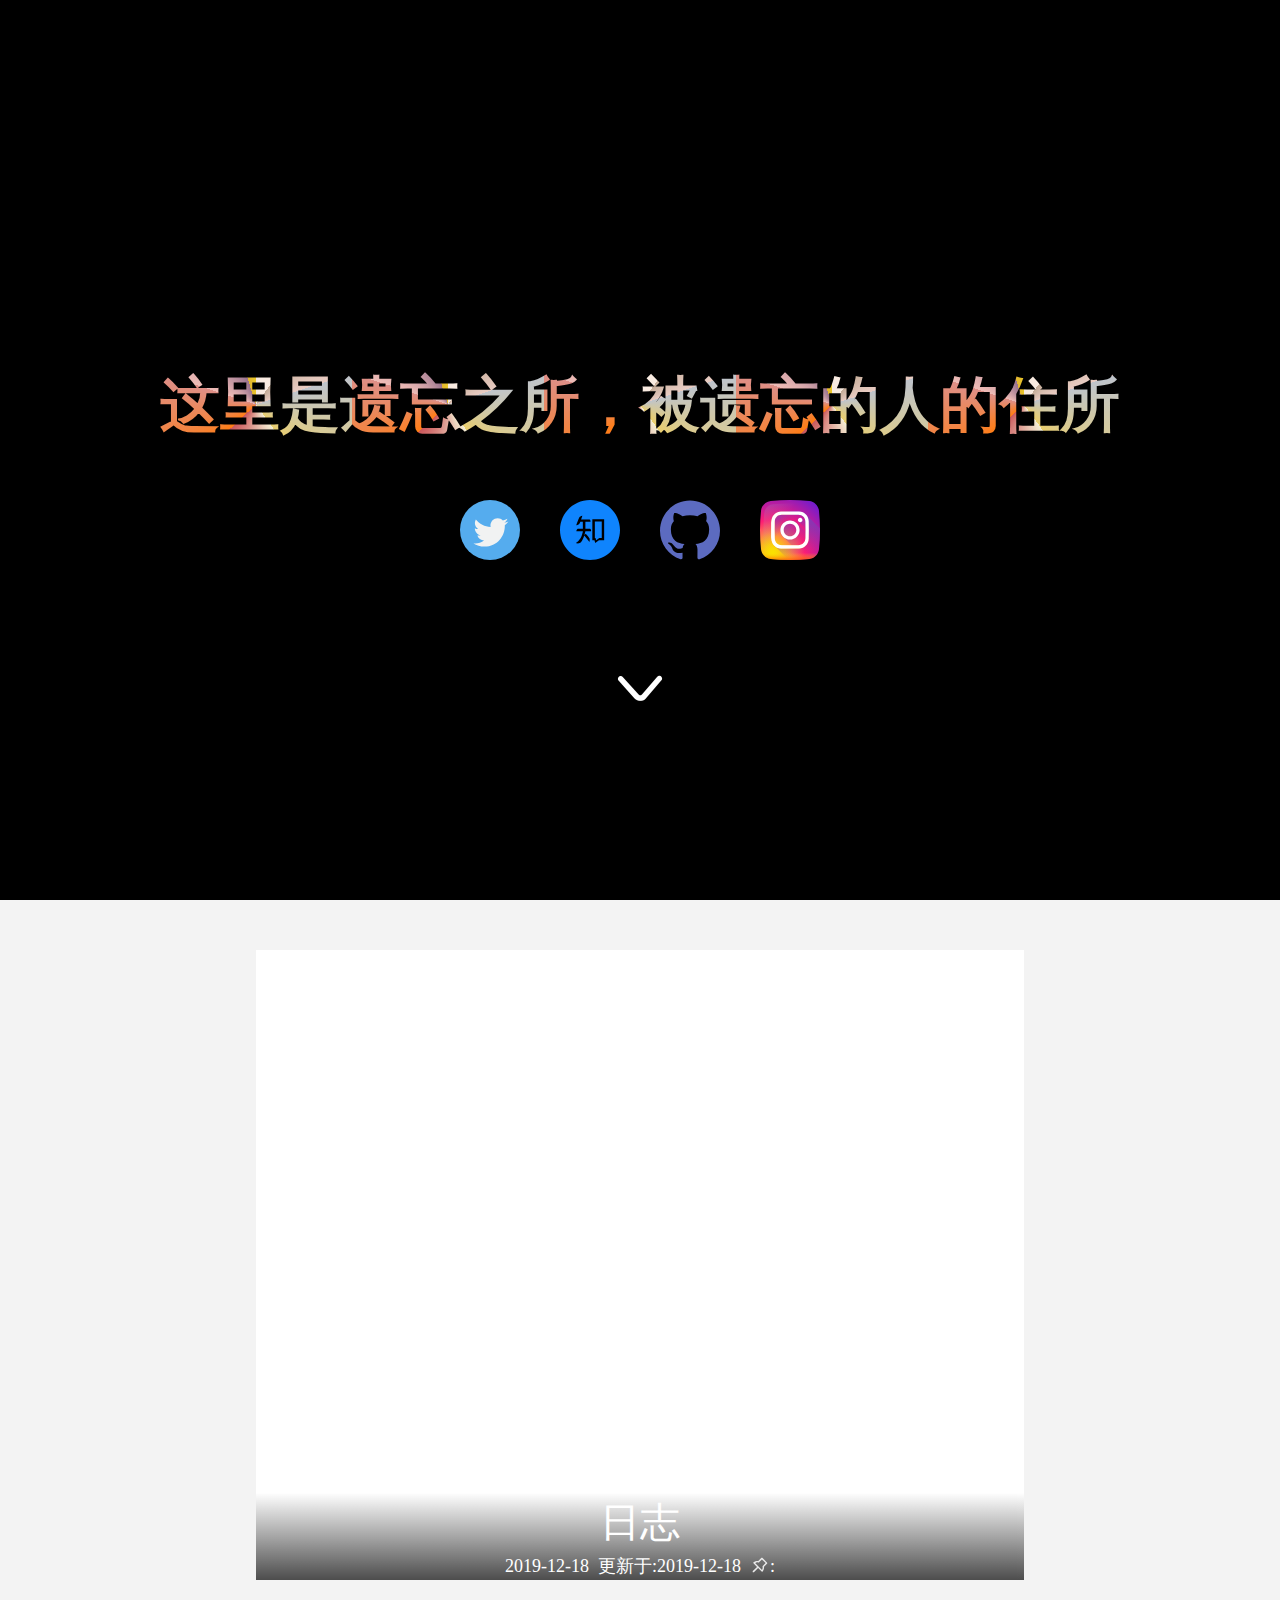
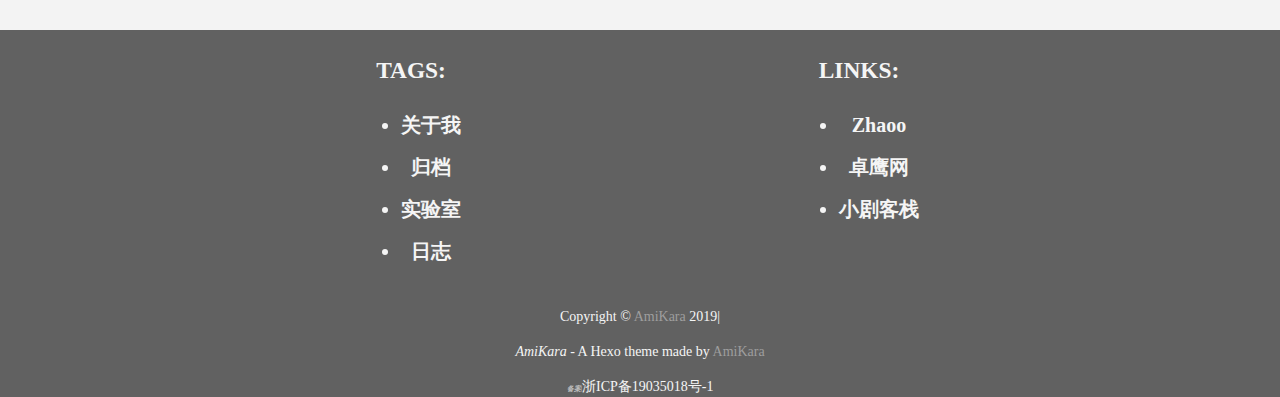
==== commit 051e0861: "增加导航栏并修复若干BUG" ====
--- a/index.html
+++ b/index.html
@@ -3,27 +3,15 @@
     <meta http-equiv="content-type" content="text/html; charset=utf-8">
     <meta content="width=device-width, initial-scale=1.0, maximum-scale=1.0, user-scalable=0" name="viewport">
     <title>AmiKara</title>
-    <link rel="shortcut icon" href="images/favicon.ico">
-    <link rel="bookmark" href="images/favicon.ico">
+    
+    <link rel="shortcut icon" href="/images/favicon.ico">
+    
     <link rel="stylesheet" href="/css/style.css">
-</head>
-
-<body>
     <header class="header-re">
     
     <div class="header_background">
         <div class="banner" style="background-image: url('http://aynup.com/api/public/img/15765035776350f320491b9898d340d3ab03025dfddb8.JPG');" data-src="url()">
-
             <div class="banner_cover"></div>
-            <div class="AmiKara-background">
-                <svg class="AmiKara" width="100"
-                    viewBox="0.22539746761322021 1.6200000047683716 137.74459838867188 26.989999771118164"
-                    overflow="visible" style="overflow: visible;">
-                    <path stroke="none" class="AmiKara-txt" fill="black" style="opacity: 1"
-                        d="M18.58 27.52L11.32 5.35L4.09 27.52L4.09 27.49L4.09 27.49Q3.89 27.98 3.55 28.30L3.55 28.30L3.55 28.30Q3.20 28.61 2.71 28.61L2.71 28.61L2.71 28.61Q2.44 28.61 2.19 28.56L2.19 28.56L2.19 28.56Q1.95 28.51 1.68 28.45L1.68 28.45L1.72 28.45L1.72 28.45Q-0.17 27.85 0.33 26.33L0.33 26.33L7.85 3.46L7.85 3.46Q8.02 2.94 8.43 2.57L8.43 2.57L8.43 2.57Q8.84 2.21 9.41 2.14L9.41 2.14L9.41 2.14Q9.97 2.05 10.49 2.00L10.49 2.00L10.49 2.00Q11.02 1.95 11.32 1.95L11.32 1.95L11.32 1.95Q11.62 1.95 12.14 2.00L12.14 2.00L12.14 2.00Q12.67 2.05 13.23 2.11L13.23 2.11L13.23 2.11Q13.70 2.18 14.14 2.61L14.14 2.61L14.14 2.61Q14.59 3.04 14.82 3.46L14.82 3.46L14.82 3.46Q16.66 9.14 18.56 14.90L18.56 14.90L18.56 14.90Q20.46 20.66 22.31 26.33L22.31 26.33L22.31 26.33Q22.77 27.85 20.92 28.45L20.92 28.45L20.92 28.45Q20.66 28.51 20.44 28.56L20.44 28.56L20.44 28.56Q20.23 28.61 19.96 28.61L19.96 28.61L19.96 28.61Q19.50 28.61 19.12 28.30L19.12 28.30L19.12 28.30Q18.74 27.98 18.58 27.49L18.58 27.49L18.58 27.52ZM13.79 20.39L13.79 20.39L13.79 20.39Q13.79 21.45 13.05 22.19L13.05 22.19L13.05 22.19Q12.31 22.93 11.25 22.93L11.25 22.93L11.25 22.93Q10.20 22.93 9.47 22.19L9.47 22.19L9.47 22.19Q8.75 21.45 8.75 20.39L8.75 20.39L8.75 20.39Q8.75 19.34 9.47 18.60L9.47 18.60L9.47 18.60Q10.20 17.85 11.25 17.85L11.25 17.85L11.25 17.85Q12.31 17.85 13.05 18.60L13.05 18.60L13.05 18.60Q13.79 19.34 13.79 20.39ZM36.21 27.03L36.21 13.96L36.21 13.96Q36.21 13.53 36.08 13.12L36.08 13.12L36.08 13.12Q35.95 12.71 35.75 12.34L35.75 12.34L35.75 12.34Q35.32 11.55 33.97 11.55L33.97 11.55L31.86 11.55L31.86 11.55Q30.50 11.55 30.04 12.34L30.04 12.34L30.04 12.34Q29.64 13.10 29.64 13.96L29.64 13.96L29.64 27.03L29.64 27.03Q29.64 28.58 27.83 28.58L27.83 28.58L27.83 28.58Q25.95 28.58 25.95 27.03L25.95 27.03L25.95 13.66L25.95 13.66Q25.95 10.96 27.73 9.70L27.73 9.70L27.73 9.70Q29.55 8.45 31.26 8.45L31.26 8.45L34.59 8.45L34.59 8.45Q35.35 8.45 36.28 8.74L36.28 8.74L36.28 8.74Q37.20 9.04 38.06 9.67L38.06 9.67L38.06 9.67Q38.88 9.04 39.79 8.74L39.79 8.74L39.79 8.74Q40.70 8.45 41.52 8.45L41.52 8.45L44.82 8.45L44.82 8.45Q46.57 8.45 48.32 9.70L48.32 9.70L48.32 9.70Q50.14 10.92 50.14 13.66L50.14 13.66L50.14 27.03L50.14 27.03Q50.14 28.58 48.29 28.58L48.29 28.58L48.29 28.58Q46.44 28.58 46.44 27.03L46.44 27.03L46.44 13.96L46.44 13.96Q46.44 13.53 46.34 13.10L46.34 13.10L46.34 13.10Q46.24 12.67 45.98 12.31L45.98 12.31L46.01 12.34L46.01 12.34Q45.75 11.91 45.35 11.73L45.35 11.73L45.35 11.73Q44.96 11.55 44.20 11.55L44.20 11.55L42.12 11.55L42.12 11.55Q40.73 11.55 40.30 12.34L40.30 12.34L40.30 12.34Q39.87 13.07 39.87 13.96L39.87 13.96L39.87 27.03L39.87 27.03Q39.87 28.58 38.06 28.58L38.06 28.58L38.06 28.58Q36.21 28.58 36.21 27.03L36.21 27.03ZM58.89 9.90L58.89 26.93L58.89 26.93Q58.89 28.51 57.08 28.51L57.08 28.51L57.08 28.51Q55.23 28.51 55.23 26.93L55.23 26.93L55.23 9.90L55.23 9.90Q55.23 8.32 57.08 8.32L57.08 8.32L57.08 8.32Q58.89 8.32 58.89 9.90L58.89 9.90ZM59.59 4.16L59.59 4.16L59.59 4.16Q59.59 5.21 58.86 5.94L58.86 5.94L58.86 5.94Q58.13 6.67 57.08 6.67L57.08 6.67L57.08 6.67Q56.02 6.67 55.28 5.94L55.28 5.94L55.28 5.94Q54.54 5.21 54.54 4.16L54.54 4.16L54.54 4.16Q54.54 3.07 55.28 2.34L55.28 2.34L55.28 2.34Q56.02 1.62 57.08 1.62L57.08 1.62L57.08 1.62Q58.13 1.62 58.86 2.34L58.86 2.34L58.86 2.34Q59.59 3.07 59.59 4.16ZM68.67 14.32L78.74 2.51L78.74 2.51Q79.23 1.91 79.86 1.91L79.86 1.91L79.86 1.91Q80.55 1.91 81.28 2.54L81.28 2.54L81.28 2.54Q81.64 2.90 81.89 3.27L81.89 3.27L81.89 3.27Q82.13 3.63 82.13 3.99L82.13 3.99L82.13 3.99Q82.13 4.59 81.71 5.02L81.71 5.02L77.28 10.16L68.67 20.30L68.67 26.93L68.67 26.93Q68.67 28.51 66.69 28.51L66.69 28.51L66.69 28.51Q64.74 28.51 64.74 26.93L64.74 26.93L64.74 3.53L64.74 3.53Q64.74 1.95 66.69 1.95L66.69 1.95L66.69 1.95Q68.67 1.95 68.67 3.53L68.67 3.53L68.67 14.32ZM80.32 27.32L74.05 18.18L74.05 18.18Q73.72 17.72 73.72 17.06L73.72 17.06L73.72 17.06Q73.72 16.07 74.54 15.48L74.54 15.48L74.51 15.48L74.51 15.48Q75.17 15.01 75.83 15.01L75.83 15.01L75.83 15.01Q76.46 15.01 76.89 15.74L76.89 15.74L83.26 25.05L83.22 25.01L83.22 25.01Q83.52 25.48 83.52 26.00L83.52 26.00L83.52 26.00Q83.52 26.86 82.66 27.52L82.66 27.52L82.70 27.52L82.70 27.52Q82.33 27.75 82.00 27.89L82.00 27.89L82.00 27.89Q81.67 28.02 81.41 28.02L81.41 28.02L81.41 28.02Q81.14 28.02 80.86 27.82L80.86 27.82L80.86 27.82Q80.58 27.62 80.32 27.32L80.32 27.32ZM96.27 28.31L91.95 28.31L91.95 28.31Q90.92 28.31 90.00 28.03L90.00 28.03L90.00 28.03Q89.07 27.75 88.22 27.23L88.22 27.23L88.22 27.26L88.22 27.26Q86.60 26.23 86.60 23.50L86.60 23.50L86.60 21.88L86.60 21.88Q86.60 20.53 87.08 19.52L87.08 19.52L87.08 19.52Q87.56 18.51 88.41 17.92L88.41 17.92L88.38 17.92L88.38 17.92Q89.21 17.36 90.13 17.08L90.13 17.08L90.13 17.08Q91.05 16.80 91.91 16.80L91.91 16.80L99.21 16.80L99.21 13.73L99.21 13.73Q99.21 12.90 98.69 12.23L98.69 12.23L98.69 12.23Q98.18 11.55 96.96 11.55L96.96 11.55L93.10 11.55L93.10 11.55Q91.85 11.55 91.37 12.16L91.37 12.16L91.37 12.16Q90.89 12.77 90.89 13.60L90.89 13.60L90.89 13.86L90.89 13.86Q90.89 15.58 89.04 15.58L89.04 15.58L89.04 15.58Q87.19 15.58 87.19 13.86L87.19 13.86L87.19 13.56L87.19 13.56Q87.19 12.21 87.67 11.29L87.67 11.29L87.67 11.29Q88.15 10.36 88.98 9.73L88.98 9.73L88.94 9.73L88.94 9.73Q89.80 9.17 90.74 8.81L90.74 8.81L90.74 8.81Q91.68 8.45 92.54 8.45L92.54 8.45L97.56 8.45L97.56 8.45Q98.38 8.45 99.32 8.81L99.32 8.81L99.32 8.81Q100.26 9.17 101.09 9.73L101.09 9.73L101.05 9.73L101.05 9.73Q101.91 10.36 102.37 11.37L102.37 11.37L102.37 11.37Q102.84 12.38 102.84 13.69L102.84 13.69L102.84 26.93L102.84 26.93Q102.84 28.51 101.02 28.51L101.02 28.51L101.02 28.51Q100.66 28.51 100.34 28.48L100.34 28.48L100.34 28.48Q100.03 28.45 99.78 28.30L99.78 28.30L99.78 28.30Q99.54 28.15 99.39 27.87L99.39 27.87L99.39 27.87Q99.24 27.59 99.24 27.13L99.24 27.13L99.21 19.90L92.54 19.90L92.54 19.90Q91.81 19.90 91.42 20.06L91.42 20.06L91.42 20.06Q91.02 20.23 90.79 20.59L90.79 20.59L90.79 20.59Q90.53 21.15 90.41 21.47L90.41 21.47L90.41 21.47Q90.30 21.78 90.30 22.18L90.30 22.18L90.30 23.46L90.30 23.46Q90.30 24.32 90.81 24.77L90.81 24.77L90.81 24.77Q91.32 25.21 92.57 25.21L92.57 25.21L96.27 25.21L96.27 25.21Q97.49 25.21 97.49 26.76L97.49 26.76L97.49 26.76Q97.49 27.42 97.19 27.87L97.19 27.87L97.19 27.87Q96.90 28.31 96.27 28.31L96.27 28.31ZM111.66 13.30L111.66 26.93L111.66 26.93Q111.66 28.51 109.84 28.51L109.84 28.51L109.84 28.51Q107.96 28.51 107.96 26.93L107.96 26.93L107.96 13.27L107.96 13.27Q107.96 10.56 109.58 9.50L109.58 9.50L109.58 9.50Q111.19 8.45 113.31 8.45L113.31 8.45L117.07 8.45L117.07 8.45Q118.29 8.45 118.29 10.00L118.29 10.00L118.29 10.00Q118.36 11.55 117.07 11.55L117.07 11.55L113.57 11.55L113.57 11.55Q112.38 11.55 112.02 12.01L112.02 12.01L112.02 12.01Q111.66 12.47 111.66 13.30L111.66 13.30ZM131.40 28.31L127.08 28.31L127.08 28.31Q126.05 28.31 125.13 28.03L125.13 28.03L125.13 28.03Q124.21 27.75 123.35 27.23L123.35 27.23L123.35 27.26L123.35 27.26Q121.73 26.23 121.73 23.50L121.73 23.50L121.73 21.88L121.73 21.88Q121.73 20.53 122.21 19.52L122.21 19.52L122.21 19.52Q122.69 18.51 123.55 17.92L123.55 17.92L123.51 17.92L123.51 17.92Q124.34 17.36 125.26 17.08L125.26 17.08L125.26 17.08Q126.19 16.80 127.04 16.80L127.04 16.80L134.34 16.80L134.34 13.73L134.34 13.73Q134.34 12.90 133.83 12.23L133.83 12.23L133.83 12.23Q133.31 11.55 132.09 11.55L132.09 11.55L128.23 11.55L128.23 11.55Q126.98 11.55 126.50 12.16L126.50 12.16L126.50 12.16Q126.02 12.77 126.02 13.60L126.02 13.60L126.02 13.86L126.02 13.86Q126.02 15.58 124.17 15.58L124.17 15.58L124.17 15.58Q122.33 15.58 122.33 13.86L122.33 13.86L122.33 13.56L122.33 13.56Q122.33 12.21 122.80 11.29L122.80 11.29L122.80 11.29Q123.28 10.36 124.11 9.73L124.11 9.73L124.07 9.73L124.07 9.73Q124.93 9.17 125.87 8.81L125.87 8.81L125.87 8.81Q126.81 8.45 127.67 8.45L127.67 8.45L132.69 8.45L132.69 8.45Q133.51 8.45 134.45 8.81L134.45 8.81L134.45 8.81Q135.39 9.17 136.22 9.73L136.22 9.73L136.19 9.73L136.19 9.73Q137.04 10.36 137.51 11.37L137.51 11.37L137.51 11.37Q137.97 12.38 137.97 13.69L137.97 13.69L137.97 26.93L137.97 26.93Q137.97 28.51 136.15 28.51L136.15 28.51L136.15 28.51Q135.79 28.51 135.48 28.48L135.48 28.48L135.48 28.48Q135.16 28.45 134.91 28.30L134.91 28.30L134.91 28.30Q134.67 28.15 134.52 27.87L134.52 27.87L134.52 27.87Q134.37 27.59 134.37 27.13L134.37 27.13L134.34 19.90L127.67 19.90L127.67 19.90Q126.95 19.90 126.55 20.06L126.55 20.06L126.55 20.06Q126.15 20.23 125.92 20.59L125.92 20.59L125.92 20.59Q125.66 21.15 125.54 21.47L125.54 21.47L125.54 21.47Q125.43 21.78 125.43 22.18L125.43 22.18L125.43 23.46L125.43 23.46Q125.43 24.32 125.94 24.77L125.94 24.77L125.94 24.77Q126.45 25.21 127.70 25.21L127.70 25.21L131.40 25.21L131.40 25.21Q132.62 25.21 132.62 26.76L132.62 26.76L132.62 26.76Q132.62 27.42 132.32 27.87L132.32 27.87L132.32 27.87Q132.03 28.31 131.40 28.31L131.40 28.31Z"
-                        transform="rotate(0 69.09769666194916 15.114999890327454)"></path>
-                </svg>
-            </div>
             <div class="header-text-container">
                 <div class="blog-description">
                     <a href="/" class="logo"></a>
@@ -32,32 +20,105 @@
                     <a href="/" class="logo">这里是遗忘之所，被遗忘的人的住所</a>
                 </div>
                 <div class="blog-iconfont">
-                    <a href="https://www.zhihu.com/people/ai-yi-zhu-53/activities">
-                        <svg class="icon icon-zhihu" viewBox="0 0 1024 1024">
-                            <defs>
-                                <style type="text/css"></style>
-                            </defs>
-                            <path
-                                d="M512 64C264.6 64 64 264.6 64 512s200.6 448 448 448 448-200.6 448-448S759.4 64 512 64z m-90.7 477.8l-0.1 1.5c-1.5 20.4-6.3 43.9-12.9 67.6l24-18.1 71 80.7c9.2 33-3.3 63.1-3.3 63.1l-95.7-111.9v-0.1c-8.9 29-20.1 57.3-33.3 84.7-22.6 45.7-55.2 54.7-89.5 57.7-34.4 3-23.3-5.3-23.3-5.3 68-55.5 78-87.8 96.8-123.1 11.9-22.3 20.4-64.3 25.3-96.8H264.1s4.8-31.2 19.2-41.7h101.6c0.6-15.3-1.3-102.8-2-131.4h-49.4c-9.2 45-41 56.7-48.1 60.1-7 3.4-23.6 7.1-21.1 0 2.6-7.1 27-46.2 43.2-110.7 16.3-64.6 63.9-62 63.9-62-12.8 22.5-22.4 73.6-22.4 73.6h159.7c10.1 0 10.6 39 10.6 39h-90.8c-0.7 22.7-2.8 83.8-5 131.4H519s12.2 15.4 12.2 41.7H421.3z m346.5 167h-87.6l-69.5 46.6-16.4-46.6h-40.1V321.5h213.6v387.3zM408.2 611s0-0.1 0 0z"
-                                p-id="8450" fill="#e6e6e6"></path>
-                            <path d="M624.2 705.3l56.8-38.1h45.6-0.1V364.7H596.7v302.5h14.1z" p-id="8451"
-                                fill="#e6e6e6">
-                            </path>
-                        </svg>
-                    </a>
-                    <a href="https://github.com/HelloAny">
-                        <svg class="icon icon-github" viewBox="0 0 1024 1024">
-                            <defs>
-                                <style type="text/css"></style>
-                            </defs>
-                            <path
-                                d="M511.6 76.3C264.3 76.2 64 276.4 64 523.5 64 718.9 189.3 885 363.8 946c23.5 5.9 19.9-10.8 19.9-22.2v-77.5c-135.7 15.9-141.2-73.9-150.3-88.9C215 726 171.5 718 184.5 703c30.9-15.9 62.4 4 98.9 57.9 26.4 39.1 77.9 32.5 104 26 5.7-23.5 17.9-44.5 34.7-60.8-140.6-25.2-199.2-111-199.2-213 0-49.5 16.3-95 48.3-131.7-20.4-60.5 1.9-112.3 4.9-120 58.1-5.2 118.5 41.6 123.2 45.3 33-8.9 70.7-13.6 112.9-13.6 42.4 0 80.2 4.9 113.5 13.9 11.3-8.6 67.3-48.8 121.3-43.9 2.9 7.7 24.7 58.3 5.5 118 32.4 36.8 48.9 82.7 48.9 132.3 0 102.2-59 188.1-200 212.9 23.5 23.2 38.1 55.4 38.1 91v112.5c0.8 9 0 17.9 15 17.9 177.1-59.7 304.6-227 304.6-424.1 0-247.2-200.4-447.3-447.5-447.3z"
-                                p-id="8632" fill="#e6e6e6"></path>
-                        </svg>
-                    </a>
+                    <!-- <a href="https://www.zhihu.com/people/ai-yi-zhu-53/activities"> -->
+                    <svg class="icon" x="0px" y="0px" viewbox="0 0 112.197 112.197" style="enable-background:new 0 0 112.197 112.197;" xml:space="preserve">
+                        <g>
+                            <circle style="fill:#55ACEE;" cx="56.099" cy="56.098" r="56.098"/>
+                            <g>
+                                <path style="fill:#F1F2F2;" d="M90.461,40.316c-2.404,1.066-4.99,1.787-7.702,2.109c2.769-1.659,4.894-4.284,5.897-7.417
+			c-2.591,1.537-5.462,2.652-8.515,3.253c-2.446-2.605-5.931-4.233-9.79-4.233c-7.404,0-13.409,6.005-13.409,13.409
+			c0,1.051,0.119,2.074,0.349,3.056c-11.144-0.559-21.025-5.897-27.639-14.012c-1.154,1.98-1.816,4.285-1.816,6.742
+			c0,4.651,2.369,8.757,5.965,11.161c-2.197-0.069-4.266-0.672-6.073-1.679c-0.001,0.057-0.001,0.114-0.001,0.17
+			c0,6.497,4.624,11.916,10.757,13.147c-1.124,0.308-2.311,0.471-3.532,0.471c-0.866,0-1.705-0.083-2.523-0.239
+			c1.706,5.326,6.657,9.203,12.526,9.312c-4.59,3.597-10.371,5.74-16.655,5.74c-1.08,0-2.15-0.063-3.197-0.188
+			c5.931,3.806,12.981,6.025,20.553,6.025c24.664,0,38.152-20.432,38.152-38.153c0-0.581-0.013-1.16-0.039-1.734
+			C86.391,45.366,88.664,43.005,90.461,40.316L90.461,40.316z"/>
+                            </g>
+                        </g>
+                    </svg>
+                    <svg class="icon" x="0px" y="0px" viewbox="0 0 1024 1024" style="enable-background:new 0 0 512 512;" xml:space="preserve">
+                        <defs>
+                            <style type="text/css"/>
+                        </defs>
+                        <path d="M512 1024C229.236364 1024 0 794.763636 0 512S229.236364 0 512 0s512 229.236364 512 512-229.236364 512-512 512z m-129.861818-756.48s-36.212364 2.094545-48.989091 24.482909c-12.8 22.365091-54.318545 137.378909-54.318546 137.378909s13.847273 6.376727 37.28291-10.658909c23.435636-17.035636 30.882909-46.848 30.882909-46.848l42.589091-2.117818 1.070545 121.390545s-73.495273-1.070545-88.413091 0c-14.894545 1.047273-23.412364 40.448-23.412364 40.448h111.825455s-9.588364 67.095273-38.353455 116.084364c-28.741818 48.989091-83.060364 87.319273-83.060363 87.319273s39.424 15.965091 77.730909-6.4c38.353455-22.341818 66.629818-120.692364 66.629818-120.692364l89.925818 110.056727s8.192-52.386909-1.466182-67.188363c-9.658182-14.778182-62.208-74.286545-62.208-74.286546l-22.946909 20.247273 16.337455-65.117091h97.954909s0-38.353455-19.153455-40.494545c-19.176727-2.094545-78.801455 0-78.801454 0V371.898182h88.389818s-1.070545-39.400727-18.106182-39.400727h-143.755636l22.341818-64.954182z m169.984 61.184v358.562909h36.002909l13.102545 45.009455 63.348364-45.009455h89.064727V328.704h-201.518545z" fill="#0f84fd" p-id="1977"/>
+                        <path d="M594.781091 368.64h117.899636v277.876364h-41.890909l-53.364363 40.261818-11.636364-40.261818h-11.008V368.64z" fill="#0f84fd" p-id="1978"/>
+                    </svg>
+                    <svg class="icon" x="0px" y="0px" viewbox="0 0 512 512" style="enable-background:new 0 0 512 512;" xml:space="preserve">
+                        <path style="fill:#5C6BC0;" d="M255.968,5.329C114.624,5.329,0,120.401,0,262.353c0,113.536,73.344,209.856,175.104,243.872
+	c12.8,2.368,17.472-5.568,17.472-12.384c0-6.112-0.224-22.272-0.352-43.712c-71.2,15.52-86.24-34.464-86.24-34.464
+	c-11.616-29.696-28.416-37.6-28.416-37.6c-23.264-15.936,1.728-15.616,1.728-15.616c25.696,1.824,39.2,26.496,39.2,26.496
+	c22.848,39.264,59.936,27.936,74.528,21.344c2.304-16.608,8.928-27.936,16.256-34.368c-56.832-6.496-116.608-28.544-116.608-127.008
+	c0-28.064,9.984-51.008,26.368-68.992c-2.656-6.496-11.424-32.64,2.496-68c0,0,21.504-6.912,70.4,26.336
+	c20.416-5.696,42.304-8.544,64.096-8.64c21.728,0.128,43.648,2.944,64.096,8.672c48.864-33.248,70.336-26.336,70.336-26.336
+	c13.952,35.392,5.184,61.504,2.56,68c16.416,17.984,26.304,40.928,26.304,68.992c0,98.72-59.84,120.448-116.864,126.816
+	c9.184,7.936,17.376,23.616,17.376,47.584c0,34.368-0.32,62.08-0.32,70.496c0,6.88,4.608,14.88,17.6,12.352
+	C438.72,472.145,512,375.857,512,262.353C512,120.401,397.376,5.329,255.968,5.329z"/>
+                        <g>
+                        </g>
+                    </svg>
+                    <svg class="icon" height="512pt" viewbox="0 0 512 512.00038" width="512pt">
+                        <radialgradient id="a" cx="104.9571229418" cy="447.4474330468" gradientunits="userSpaceOnUse" r="564.64588968">
+                            <stop offset="0" stop-color="#fae100"/>
+                            <stop offset=".0544" stop-color="#fadc04"/>
+                            <stop offset=".1167" stop-color="#fbce0e"/>
+                            <stop offset=".1829" stop-color="#fcb720"/>
+                            <stop offset=".2514" stop-color="#fe9838"/>
+                            <stop offset=".3054" stop-color="#ff7950"/>
+                            <stop offset=".4922" stop-color="#ff1c74"/>
+                            <stop offset="1" stop-color="#6c1cd1"/>
+                        </radialgradient>
+                        <lineargradient id="b" gradientunits="userSpaceOnUse" x1="196.3726539866" x2="-671.0159540134" y1="222.4596783332" y2="-265.4464136668">
+                            <stop offset="0" stop-color="#a1b5d8" stop-opacity="0"/>
+                            <stop offset=".3094" stop-color="#90a2bd" stop-opacity=".309804"/>
+                            <stop offset=".7554" stop-color="#7c8b9c" stop-opacity=".756863"/>
+                            <stop offset="1" stop-color="#748290"/>
+                        </lineargradient>
+                        <lineargradient id="c" gradientunits="userSpaceOnUse" x1="256.0003" x2="256.0003" y1="451.9660859688" y2="531.773969673">
+                            <stop offset="0" stop-color="#fae100" stop-opacity="0"/>
+                            <stop offset=".3068" stop-color="#fca800" stop-opacity=".305882"/>
+                            <stop offset=".6275" stop-color="#fe7300" stop-opacity=".627451"/>
+                            <stop offset=".8685" stop-color="#ff5200" stop-opacity=".866667"/>
+                            <stop offset="1" stop-color="#ff4500"/>
+                        </lineargradient>
+                        <lineargradient id="d">
+                            <stop offset="0" stop-color="#833ab4" stop-opacity="0"/>
+                            <stop offset="1" stop-color="#833ab4"/>
+                        </lineargradient>
+                        <lineargradient id="e" gradientunits="userSpaceOnUse" x1="226.8724066998" x2="100.1606848024" xlink:href="#d" y1="226.147987369" y2="99.4361650794"/>
+                        <lineargradient id="f" gradientunits="userSpaceOnUse" x1="350.899540777" x2="287.6555669352" xlink:href="#d" y1="468.287448276" y2="170.1375727138"/>
+                        <lineargradient id="g" gradientunits="userSpaceOnUse" x1="374.965057" x2="120.9410670648" xlink:href="#d" y1="374.9649673922" y2="120.9408770648"/>
+                        <lineargradient id="h" gradientunits="userSpaceOnUse" x1="393.806665096" x2="309.8058007666" xlink:href="#d" y1="221.2631037014" y2="137.2623397642"/>
+                        <lineargradient id="i" gradientunits="userSpaceOnUse" x1="357.6582448576" x2="150.5426107646" y1="155.0495285836" y2="362.1651626766">
+                            <stop offset="0" stop-color="#833ab4"/>
+                            <stop offset=".0922" stop-color="#9c3495"/>
+                            <stop offset=".2927" stop-color="#dc2546"/>
+                            <stop offset=".392" stop-color="#fd1d1d"/>
+                            <stop offset=".5589" stop-color="#fc6831"/>
+                            <stop offset=".6887" stop-color="#fc9b40"/>
+                            <stop offset=".7521" stop-color="#fcaf45"/>
+                            <stop offset=".7806" stop-color="#fdb750"/>
+                            <stop offset=".8656" stop-color="#fecb6a"/>
+                            <stop offset=".9415" stop-color="#ffd87a"/>
+                            <stop offset="1" stop-color="#ffdc80"/>
+                        </lineargradient>
+                        <path d="m503.234375 91.578125c-4.660156-43.664063-39.144531-78.15625-82.8125-82.8125-109.507813-11.6875-219.335937-11.6875-328.839844 0-43.667969 4.660156-78.15625 39.148437-82.816406 82.8125-11.6875 109.503906-11.6875 219.335937 0 328.839844 4.660156 43.667969 39.148437 78.15625 82.8125 82.816406 109.503906 11.6875 219.335937 11.6875 328.84375 0 43.667969-4.660156 78.152344-39.148437 82.8125-82.816406 11.6875-109.503907 11.6875-219.332031 0-328.839844zm0 0" fill="url(#a)"/>
+                        <path d="m475.386719 110.097656c-4.132813-38.746094-34.734375-69.351562-73.484375-73.488281-97.171875-10.367187-194.632813-10.367187-291.804688 0-38.746094 4.136719-69.351562 34.742187-73.488281 73.488281-10.367187 97.171875-10.367187 194.632813 0 291.800782 4.136719 38.75 34.742187 69.355468 73.488281 73.488281 97.171875 10.371093 194.632813 10.371093 291.800782 0 38.75-4.132813 69.355468-34.738281 73.488281-73.488281 10.371093-97.167969 10.371093-194.628907 0-291.800782zm0 0" fill="url(#b)"/>
+                        <path d="m7.671875 409.804688c.351563 3.539062.714844 7.078124 1.09375 10.617187 4.660156 43.664063 39.148437 78.152344 82.816406 82.8125 109.503907 11.6875 219.335938 11.6875 328.839844 0 43.667969-4.660156 78.152344-39.148437 82.8125-82.8125.378906-3.539063.742187-7.078125 1.097656-10.617187zm0 0" fill="url(#c)"/>
+                        <path d="m503.234375 420.417969c6.28125-58.839844 9.179687-117.773438 8.710937-176.699219l-117.03125-117.03125c-14.621093-16.691406-35.976562-27.109375-61.070312-28.011719-51.605469-1.859375-103.375-1.765625-154.988281.007813-42.867188 1.476562-72.84375 30.289062-80.53125 72.636718-1.355469 7.476563-2.167969 15.050782-3.234375 22.582032v124.148437c.589844 4.023438 1.457031 8.027344 1.726562 12.074219 1.71875 25.757812 12.304688 47.820312 29.253906 62.746094l119.09375 119.089844c58.445313.410156 116.894532-2.496094 175.257813-8.726563 43.667969-4.660156 78.152344-39.148437 82.8125-82.816406zm0 0" fill="url(#e)"/>
+                        <path d="m503.234375 420.421875c-4.65625 43.660156-39.152344 78.15625-82.8125 82.8125-58.355469 6.226563-116.816406 9.136719-175.253906 8.726563l-118.914063-118.914063c13.785156 12.066406 31.753906 19.414063 52.605469 20.199219 51.601563 1.9375 103.382813 1.886718 154.984375.027344 46.671875-1.6875 80.445312-36.230469 81.902344-82.902344 1.554687-49.554688 1.554687-99.238282 0-148.792969-.664063-21.53125-8.222656-40.476563-20.753906-54.8125l116.957031 116.957031c.460937 58.917969-2.4375 117.859375-8.714844 176.699219zm0 0" fill="url(#f)"/>
+                        <path d="m316.414062 200.558594c-14.992187-16.324219-36.503906-26.566406-60.414062-26.566406-45.289062 0-82.007812 36.71875-82.007812 82.007812 0 23.910156 10.242187 45.421875 26.566406 60.414062l189.738281 189.738282c10.042969-.875 20.085937-1.847656 30.121094-2.917969 43.667969-4.660156 78.15625-39.148437 82.816406-82.816406 1.070313-10.035157 2.042969-20.078125 2.917969-30.121094zm0 0" fill="url(#g)"/>
+                        <path d="m511.007812 311.152344-152.703124-152.699219c-3.5625-4.675781-9.175782-7.710937-15.507813-7.710937-10.773437 0-19.511719 8.734374-19.511719 19.511718 0 6.332032 3.035156 11.945313 7.710938 15.507813l177.28125 177.285156c1.203125-17.292969 2.113281-34.59375 2.730468-51.894531zm0 0" fill="url(#h)"/>
+                        <path d="m95.089844 193.902344c1.066406-7.53125 1.878906-15.105469 3.234375-22.582032 7.683593-42.347656 37.664062-71.160156 80.53125-72.636718 51.613281-1.773438 103.382812-1.867188 154.988281-.007813 46.65625 1.679688 80.445312 36.226563 81.902344 82.898438 1.550781 49.558593 1.550781 99.238281 0 148.796875-1.457032 46.671875-35.234375 81.214844-81.898438 82.898437-51.605468 1.863281-103.386718 1.910157-154.988281-.027343-46.664063-1.753907-78.921875-36.378907-82.042969-83.121094-.269531-4.042969-1.136718-8.050782-1.726562-12.074219 0-41.382813 0-82.765625 0-124.144531zm160.953125 191.707031c23.617187 0 47.257812.707031 70.84375-.164063 36.980469-1.371093 59.726562-23.441406 60.589843-60.386718 1.070313-46.035156 1.070313-92.132813 0-138.171875-.863281-36.9375-23.625-59.523438-60.589843-60.308594-46.917969-.992187-93.886719-.984375-140.804688 0-36.683593.769531-59.496093 22.898437-60.492187 59.429687-1.265625 46.617188-1.265625 93.316407 0 139.933594.996094 36.527344 23.808594 58.144532 60.496094 59.503906 23.289062.867188 46.636718.164063 69.957031.164063zm0 0" fill="url(#i)"/>
+                        <g fill="#fff">
+                            <path d="m95.089844 193.902344c1.066406-7.53125 1.878906-15.105469 3.234375-22.582032 7.683593-42.347656 37.664062-71.160156 80.53125-72.636718 51.613281-1.773438 103.382812-1.867188 154.988281-.007813 46.65625 1.679688 80.445312 36.226563 81.902344 82.898438 1.550781 49.558593 1.550781 99.238281 0 148.796875-1.457032 46.671875-35.234375 81.214844-81.898438 82.898437-51.605468 1.863281-103.386718 1.910157-154.988281-.027343-46.664063-1.753907-78.921875-36.378907-82.042969-83.121094-.269531-4.042969-1.136718-8.050782-1.726562-12.074219 0-41.382813 0-82.765625 0-124.144531zm160.953125 191.707031c23.617187 0 47.257812.707031 70.84375-.164063 36.980469-1.371093 59.726562-23.441406 60.589843-60.386718 1.070313-46.035156 1.070313-92.132813 0-138.171875-.863281-36.9375-23.625-59.523438-60.589843-60.308594-46.917969-.992187-93.886719-.984375-140.804688 0-36.683593.769531-59.496093 22.898437-60.492187 59.429687-1.265625 46.617188-1.265625 93.316407 0 139.933594.996094 36.527344 23.808594 58.144532 60.496094 59.503906 23.289062.867188 46.636718.164063 69.957031.164063zm0 0"/>
+                            <path d="m256 173.996094c-45.289062 0-82.007812 36.714844-82.007812 82.003906 0 45.292969 36.71875 82.007812 82.007812 82.007812 45.292969 0 82.007812-36.714843 82.007812-82.007812 0-45.289062-36.714843-82.003906-82.007812-82.003906zm0 135.777344c-29.699219 0-53.773438-24.074219-53.773438-53.773438s24.074219-53.773438 53.773438-53.773438 53.773438 24.074219 53.773438 53.773438-24.074219 53.773438-53.773438 53.773438zm0 0"/>
+                            <path d="m362.304688 170.253906c0 10.773438-8.734376 19.507813-19.507813 19.507813s-19.511719-8.734375-19.511719-19.507813c0-10.777344 8.738282-19.511718 19.511719-19.511718s19.507813 8.734374 19.507813 19.511718zm0 0"/>
+                        </g>
+                    </svg>
+                    <!-- </a> -->
                 </div>
                 <div class="down-icon">
-                    <img src="images/down.png" alt="">
+                    <img src="images/down.png" alt>
                 </div>
             </div>
 
@@ -70,19 +131,44 @@
 <style>
 
 </style>
+</head>
+
+<body>
+    
+    <section>
+  <div class="headBar">
+    <div class="AmiKara-background">
+      <svg class="AmiKara" width="100"
+        viewBox="0.22539746761322021 1.6200000047683716 137.74459838867188 26.989999771118164" overflow="visible"
+        style="overflow: visible;">
+        <path stroke="none" class="AmiKara-txt" fill="black"
+          d="M18.58 27.52L11.32 5.35L4.09 27.52L4.09 27.49L4.09 27.49Q3.89 27.98 3.55 28.30L3.55 28.30L3.55 28.30Q3.20 28.61 2.71 28.61L2.71 28.61L2.71 28.61Q2.44 28.61 2.19 28.56L2.19 28.56L2.19 28.56Q1.95 28.51 1.68 28.45L1.68 28.45L1.72 28.45L1.72 28.45Q-0.17 27.85 0.33 26.33L0.33 26.33L7.85 3.46L7.85 3.46Q8.02 2.94 8.43 2.57L8.43 2.57L8.43 2.57Q8.84 2.21 9.41 2.14L9.41 2.14L9.41 2.14Q9.97 2.05 10.49 2.00L10.49 2.00L10.49 2.00Q11.02 1.95 11.32 1.95L11.32 1.95L11.32 1.95Q11.62 1.95 12.14 2.00L12.14 2.00L12.14 2.00Q12.67 2.05 13.23 2.11L13.23 2.11L13.23 2.11Q13.70 2.18 14.14 2.61L14.14 2.61L14.14 2.61Q14.59 3.04 14.82 3.46L14.82 3.46L14.82 3.46Q16.66 9.14 18.56 14.90L18.56 14.90L18.56 14.90Q20.46 20.66 22.31 26.33L22.31 26.33L22.31 26.33Q22.77 27.85 20.92 28.45L20.92 28.45L20.92 28.45Q20.66 28.51 20.44 28.56L20.44 28.56L20.44 28.56Q20.23 28.61 19.96 28.61L19.96 28.61L19.96 28.61Q19.50 28.61 19.12 28.30L19.12 28.30L19.12 28.30Q18.74 27.98 18.58 27.49L18.58 27.49L18.58 27.52ZM13.79 20.39L13.79 20.39L13.79 20.39Q13.79 21.45 13.05 22.19L13.05 22.19L13.05 22.19Q12.31 22.93 11.25 22.93L11.25 22.93L11.25 22.93Q10.20 22.93 9.47 22.19L9.47 22.19L9.47 22.19Q8.75 21.45 8.75 20.39L8.75 20.39L8.75 20.39Q8.75 19.34 9.47 18.60L9.47 18.60L9.47 18.60Q10.20 17.85 11.25 17.85L11.25 17.85L11.25 17.85Q12.31 17.85 13.05 18.60L13.05 18.60L13.05 18.60Q13.79 19.34 13.79 20.39ZM36.21 27.03L36.21 13.96L36.21 13.96Q36.21 13.53 36.08 13.12L36.08 13.12L36.08 13.12Q35.95 12.71 35.75 12.34L35.75 12.34L35.75 12.34Q35.32 11.55 33.97 11.55L33.97 11.55L31.86 11.55L31.86 11.55Q30.50 11.55 30.04 12.34L30.04 12.34L30.04 12.34Q29.64 13.10 29.64 13.96L29.64 13.96L29.64 27.03L29.64 27.03Q29.64 28.58 27.83 28.58L27.83 28.58L27.83 28.58Q25.95 28.58 25.95 27.03L25.95 27.03L25.95 13.66L25.95 13.66Q25.95 10.96 27.73 9.70L27.73 9.70L27.73 9.70Q29.55 8.45 31.26 8.45L31.26 8.45L34.59 8.45L34.59 8.45Q35.35 8.45 36.28 8.74L36.28 8.74L36.28 8.74Q37.20 9.04 38.06 9.67L38.06 9.67L38.06 9.67Q38.88 9.04 39.79 8.74L39.79 8.74L39.79 8.74Q40.70 8.45 41.52 8.45L41.52 8.45L44.82 8.45L44.82 8.45Q46.57 8.45 48.32 9.70L48.32 9.70L48.32 9.70Q50.14 10.92 50.14 13.66L50.14 13.66L50.14 27.03L50.14 27.03Q50.14 28.58 48.29 28.58L48.29 28.58L48.29 28.58Q46.44 28.58 46.44 27.03L46.44 27.03L46.44 13.96L46.44 13.96Q46.44 13.53 46.34 13.10L46.34 13.10L46.34 13.10Q46.24 12.67 45.98 12.31L45.98 12.31L46.01 12.34L46.01 12.34Q45.75 11.91 45.35 11.73L45.35 11.73L45.35 11.73Q44.96 11.55 44.20 11.55L44.20 11.55L42.12 11.55L42.12 11.55Q40.73 11.55 40.30 12.34L40.30 12.34L40.30 12.34Q39.87 13.07 39.87 13.96L39.87 13.96L39.87 27.03L39.87 27.03Q39.87 28.58 38.06 28.58L38.06 28.58L38.06 28.58Q36.21 28.58 36.21 27.03L36.21 27.03ZM58.89 9.90L58.89 26.93L58.89 26.93Q58.89 28.51 57.08 28.51L57.08 28.51L57.08 28.51Q55.23 28.51 55.23 26.93L55.23 26.93L55.23 9.90L55.23 9.90Q55.23 8.32 57.08 8.32L57.08 8.32L57.08 8.32Q58.89 8.32 58.89 9.90L58.89 9.90ZM59.59 4.16L59.59 4.16L59.59 4.16Q59.59 5.21 58.86 5.94L58.86 5.94L58.86 5.94Q58.13 6.67 57.08 6.67L57.08 6.67L57.08 6.67Q56.02 6.67 55.28 5.94L55.28 5.94L55.28 5.94Q54.54 5.21 54.54 4.16L54.54 4.16L54.54 4.16Q54.54 3.07 55.28 2.34L55.28 2.34L55.28 2.34Q56.02 1.62 57.08 1.62L57.08 1.62L57.08 1.62Q58.13 1.62 58.86 2.34L58.86 2.34L58.86 2.34Q59.59 3.07 59.59 4.16ZM68.67 14.32L78.74 2.51L78.74 2.51Q79.23 1.91 79.86 1.91L79.86 1.91L79.86 1.91Q80.55 1.91 81.28 2.54L81.28 2.54L81.28 2.54Q81.64 2.90 81.89 3.27L81.89 3.27L81.89 3.27Q82.13 3.63 82.13 3.99L82.13 3.99L82.13 3.99Q82.13 4.59 81.71 5.02L81.71 5.02L77.28 10.16L68.67 20.30L68.67 26.93L68.67 26.93Q68.67 28.51 66.69 28.51L66.69 28.51L66.69 28.51Q64.74 28.51 64.74 26.93L64.74 26.93L64.74 3.53L64.74 3.53Q64.74 1.95 66.69 1.95L66.69 1.95L66.69 1.95Q68.67 1.95 68.67 3.53L68.67 3.53L68.67 14.32ZM80.32 27.32L74.05 18.18L74.05 18.18Q73.72 17.72 73.72 17.06L73.72 17.06L73.72 17.06Q73.72 16.07 74.54 15.48L74.54 15.48L74.51 15.48L74.51 15.48Q75.17 15.01 75.83 15.01L75.83 15.01L75.83 15.01Q76.46 15.01 76.89 15.74L76.89 15.74L83.26 25.05L83.22 25.01L83.22 25.01Q83.52 25.48 83.52 26.00L83.52 26.00L83.52 26.00Q83.52 26.86 82.66 27.52L82.66 27.52L82.70 27.52L82.70 27.52Q82.33 27.75 82.00 27.89L82.00 27.89L82.00 27.89Q81.67 28.02 81.41 28.02L81.41 28.02L81.41 28.02Q81.14 28.02 80.86 27.82L80.86 27.82L80.86 27.82Q80.58 27.62 80.32 27.32L80.32 27.32ZM96.27 28.31L91.95 28.31L91.95 28.31Q90.92 28.31 90.00 28.03L90.00 28.03L90.00 28.03Q89.07 27.75 88.22 27.23L88.22 27.23L88.22 27.26L88.22 27.26Q86.60 26.23 86.60 23.50L86.60 23.50L86.60 21.88L86.60 21.88Q86.60 20.53 87.08 19.52L87.08 19.52L87.08 19.52Q87.56 18.51 88.41 17.92L88.41 17.92L88.38 17.92L88.38 17.92Q89.21 17.36 90.13 17.08L90.13 17.08L90.13 17.08Q91.05 16.80 91.91 16.80L91.91 16.80L99.21 16.80L99.21 13.73L99.21 13.73Q99.21 12.90 98.69 12.23L98.69 12.23L98.69 12.23Q98.18 11.55 96.96 11.55L96.96 11.55L93.10 11.55L93.10 11.55Q91.85 11.55 91.37 12.16L91.37 12.16L91.37 12.16Q90.89 12.77 90.89 13.60L90.89 13.60L90.89 13.86L90.89 13.86Q90.89 15.58 89.04 15.58L89.04 15.58L89.04 15.58Q87.19 15.58 87.19 13.86L87.19 13.86L87.19 13.56L87.19 13.56Q87.19 12.21 87.67 11.29L87.67 11.29L87.67 11.29Q88.15 10.36 88.98 9.73L88.98 9.73L88.94 9.73L88.94 9.73Q89.80 9.17 90.74 8.81L90.74 8.81L90.74 8.81Q91.68 8.45 92.54 8.45L92.54 8.45L97.56 8.45L97.56 8.45Q98.38 8.45 99.32 8.81L99.32 8.81L99.32 8.81Q100.26 9.17 101.09 9.73L101.09 9.73L101.05 9.73L101.05 9.73Q101.91 10.36 102.37 11.37L102.37 11.37L102.37 11.37Q102.84 12.38 102.84 13.69L102.84 13.69L102.84 26.93L102.84 26.93Q102.84 28.51 101.02 28.51L101.02 28.51L101.02 28.51Q100.66 28.51 100.34 28.48L100.34 28.48L100.34 28.48Q100.03 28.45 99.78 28.30L99.78 28.30L99.78 28.30Q99.54 28.15 99.39 27.87L99.39 27.87L99.39 27.87Q99.24 27.59 99.24 27.13L99.24 27.13L99.21 19.90L92.54 19.90L92.54 19.90Q91.81 19.90 91.42 20.06L91.42 20.06L91.42 20.06Q91.02 20.23 90.79 20.59L90.79 20.59L90.79 20.59Q90.53 21.15 90.41 21.47L90.41 21.47L90.41 21.47Q90.30 21.78 90.30 22.18L90.30 22.18L90.30 23.46L90.30 23.46Q90.30 24.32 90.81 24.77L90.81 24.77L90.81 24.77Q91.32 25.21 92.57 25.21L92.57 25.21L96.27 25.21L96.27 25.21Q97.49 25.21 97.49 26.76L97.49 26.76L97.49 26.76Q97.49 27.42 97.19 27.87L97.19 27.87L97.19 27.87Q96.90 28.31 96.27 28.31L96.27 28.31ZM111.66 13.30L111.66 26.93L111.66 26.93Q111.66 28.51 109.84 28.51L109.84 28.51L109.84 28.51Q107.96 28.51 107.96 26.93L107.96 26.93L107.96 13.27L107.96 13.27Q107.96 10.56 109.58 9.50L109.58 9.50L109.58 9.50Q111.19 8.45 113.31 8.45L113.31 8.45L117.07 8.45L117.07 8.45Q118.29 8.45 118.29 10.00L118.29 10.00L118.29 10.00Q118.36 11.55 117.07 11.55L117.07 11.55L113.57 11.55L113.57 11.55Q112.38 11.55 112.02 12.01L112.02 12.01L112.02 12.01Q111.66 12.47 111.66 13.30L111.66 13.30ZM131.40 28.31L127.08 28.31L127.08 28.31Q126.05 28.31 125.13 28.03L125.13 28.03L125.13 28.03Q124.21 27.75 123.35 27.23L123.35 27.23L123.35 27.26L123.35 27.26Q121.73 26.23 121.73 23.50L121.73 23.50L121.73 21.88L121.73 21.88Q121.73 20.53 122.21 19.52L122.21 19.52L122.21 19.52Q122.69 18.51 123.55 17.92L123.55 17.92L123.51 17.92L123.51 17.92Q124.34 17.36 125.26 17.08L125.26 17.08L125.26 17.08Q126.19 16.80 127.04 16.80L127.04 16.80L134.34 16.80L134.34 13.73L134.34 13.73Q134.34 12.90 133.83 12.23L133.83 12.23L133.83 12.23Q133.31 11.55 132.09 11.55L132.09 11.55L128.23 11.55L128.23 11.55Q126.98 11.55 126.50 12.16L126.50 12.16L126.50 12.16Q126.02 12.77 126.02 13.60L126.02 13.60L126.02 13.86L126.02 13.86Q126.02 15.58 124.17 15.58L124.17 15.58L124.17 15.58Q122.33 15.58 122.33 13.86L122.33 13.86L122.33 13.56L122.33 13.56Q122.33 12.21 122.80 11.29L122.80 11.29L122.80 11.29Q123.28 10.36 124.11 9.73L124.11 9.73L124.07 9.73L124.07 9.73Q124.93 9.17 125.87 8.81L125.87 8.81L125.87 8.81Q126.81 8.45 127.67 8.45L127.67 8.45L132.69 8.45L132.69 8.45Q133.51 8.45 134.45 8.81L134.45 8.81L134.45 8.81Q135.39 9.17 136.22 9.73L136.22 9.73L136.19 9.73L136.19 9.73Q137.04 10.36 137.51 11.37L137.51 11.37L137.51 11.37Q137.97 12.38 137.97 13.69L137.97 13.69L137.97 26.93L137.97 26.93Q137.97 28.51 136.15 28.51L136.15 28.51L136.15 28.51Q135.79 28.51 135.48 28.48L135.48 28.48L135.48 28.48Q135.16 28.45 134.91 28.30L134.91 28.30L134.91 28.30Q134.67 28.15 134.52 27.87L134.52 27.87L134.52 27.87Q134.37 27.59 134.37 27.13L134.37 27.13L134.34 19.90L127.67 19.90L127.67 19.90Q126.95 19.90 126.55 20.06L126.55 20.06L126.55 20.06Q126.15 20.23 125.92 20.59L125.92 20.59L125.92 20.59Q125.66 21.15 125.54 21.47L125.54 21.47L125.54 21.47Q125.43 21.78 125.43 22.18L125.43 22.18L125.43 23.46L125.43 23.46Q125.43 24.32 125.94 24.77L125.94 24.77L125.94 24.77Q126.45 25.21 127.70 25.21L127.70 25.21L131.40 25.21L131.40 25.21Q132.62 25.21 132.62 26.76L132.62 26.76L132.62 26.76Q132.62 27.42 132.32 27.87L132.32 27.87L132.32 27.87Q132.03 28.31 131.40 28.31L131.40 28.31Z"
+          transform="rotate(0 69.09769666194916 15.114999890327454)"></path>
+      </svg>
+    </div>
+    <div class="bar">
+      <ul>
+        <li data-info="极客,随笔" data-src="www.baidu.com,www.baidu.com"
+          data-img="images/headBar/jisuanji.png,images/headBar/jisuanji.png"><img class="headBar_icon"
+            src="images/headBar/flash_card.png" alt="">博文</li>
+        <li><img class="headBar_icon" src="images/headBar/lamp.png" alt="">实验室</li>
+        <li data-info="番剧,漫画" data-src="www.baidu.com,www.baidu.com,www.baidu.com"
+          data-img="images/headBar/jisuanji.png,images/headBar/jisuanji.png"><img class="headBar_icon"
+            src="images/headBar/open_folder.png" alt="">番组</li data-info="">
+        <li><img class="headBar_icon" src="images/headBar/like.png" alt="">赞助</li>
+        <li><img class="headBar_icon" src="images/headBar/information.png" alt="">关于</li>
+      </ul>
+    </div>
+  </div>
+</section>
+    
     <main class="main">
-        <!-- <section class="wave-cover">
-            <div class="wave_0 wave"></div>
-            <div class="wave_1 wave"></div>
-            <div class="wave_2 wave"></div>
-            <div class="wave_3 wave"></div>
-        </section> -->
-            <section class="wave-cover">
+            <!-- <section class="wave-cover">
         <div class="wave_0 wave"></div>
         <div class="wave_1 wave"></div>
         <div class="wave_2 wave"></div>
         <div class="wave_3 wave"></div>
-    </section>
+    </section> -->
 
     <section class="posts">
         
@@ -178,4 +264,5 @@
 </html>
 
 
-<script type='text/javascript' src="/js/lazyload.js"></script>+<script type='text/javascript' src="/js/lazyload.js"></script>
+<script type="text/javascript" src="/js/headBar.js"></script>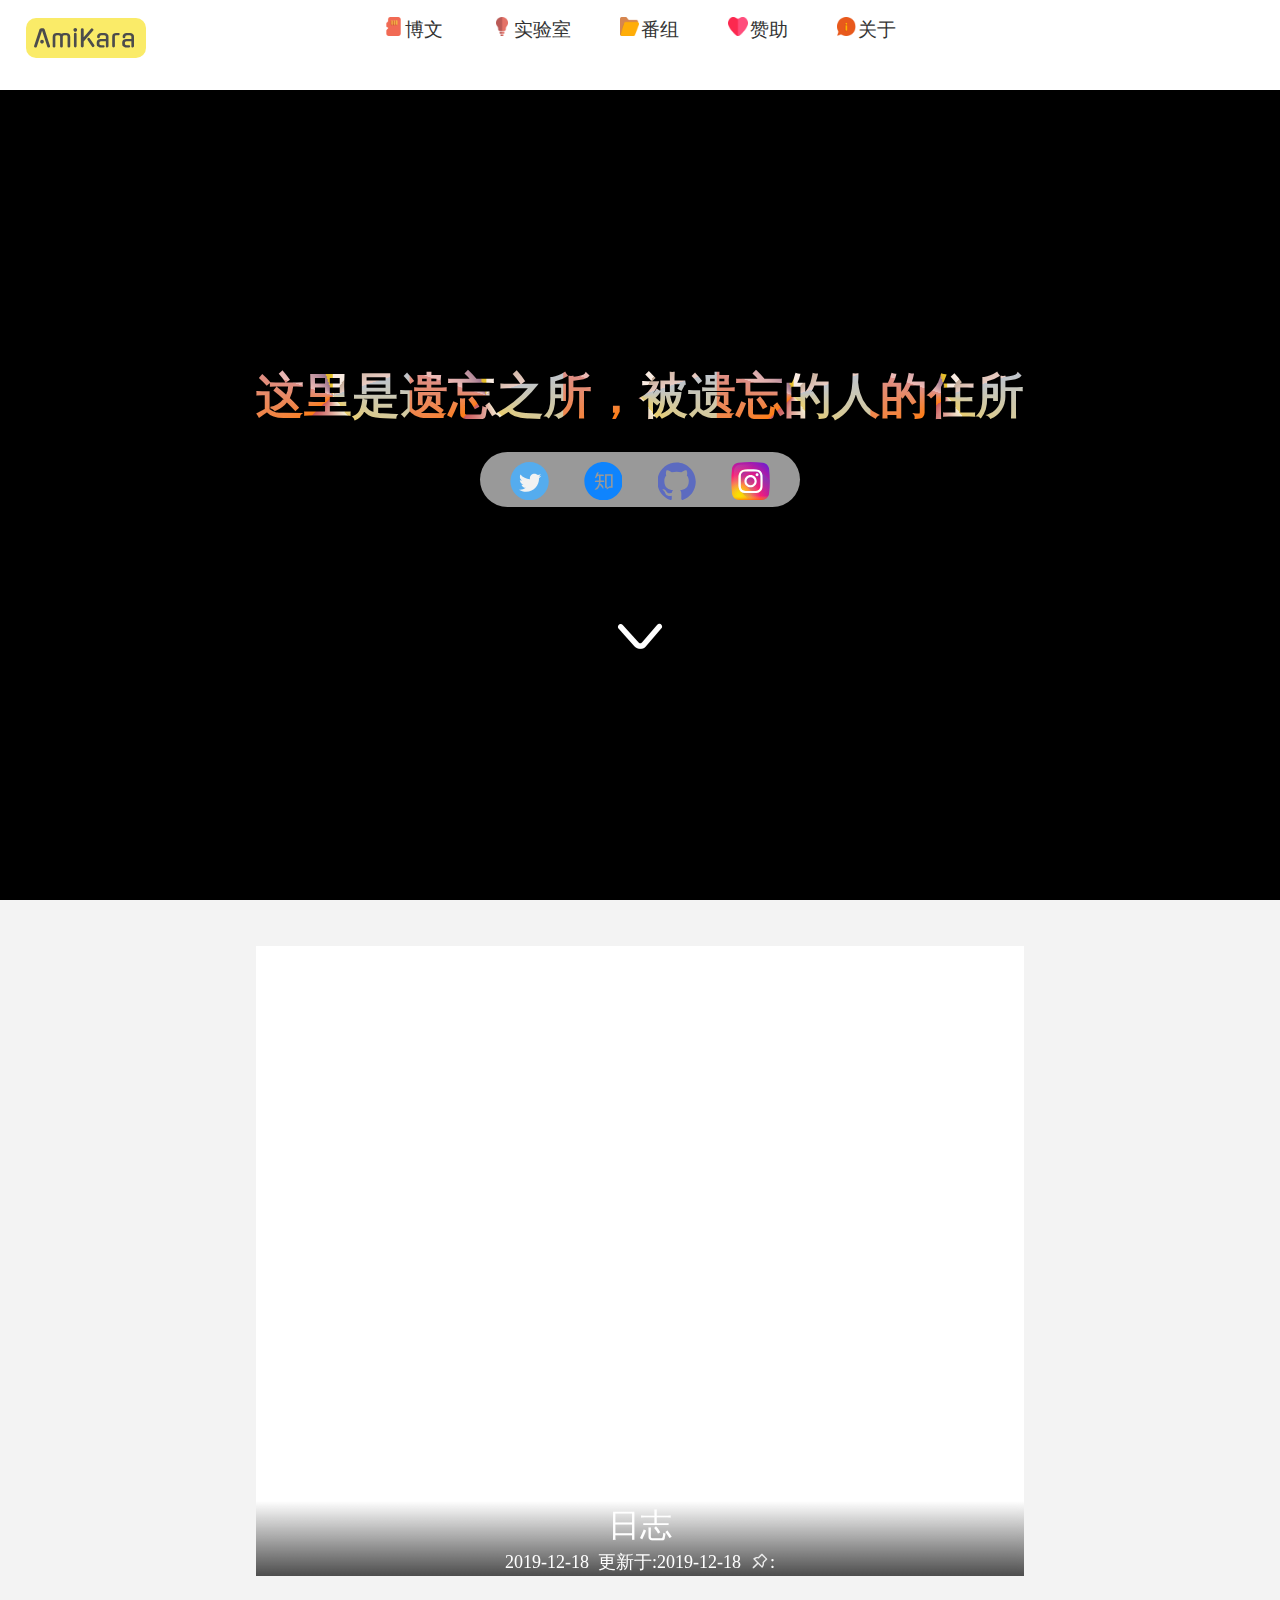
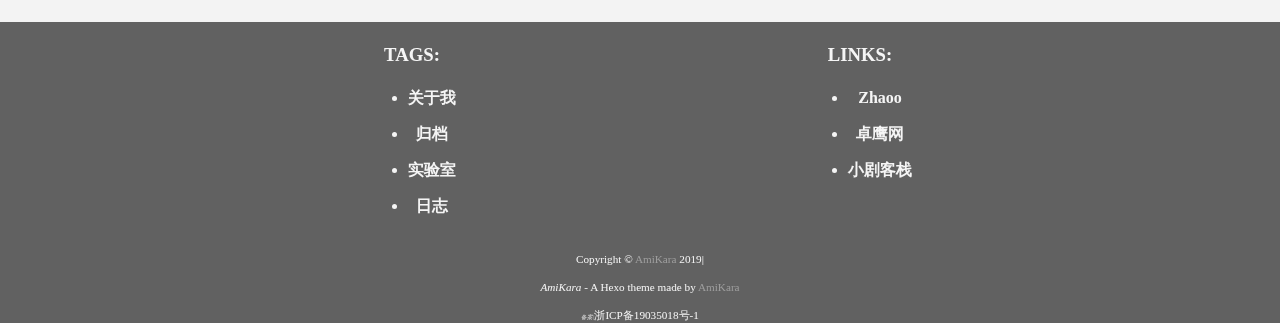
==== commit 624448ba: "增加导航栏并修复若干BUG" ====
--- a/index.html
+++ b/index.html
@@ -149,11 +149,11 @@
     <div class="bar">
       <ul>
         <li data-info="极客,随笔" data-src="www.baidu.com,www.baidu.com"
-          data-img="images/headBar/jisuanji.png,images/headBar/jisuanji.png"><img class="headBar_icon"
+          data-img="images/headBar/jisuanji.png,images/headBar/biji.png"><img class="headBar_icon"
             src="images/headBar/flash_card.png" alt="">博文</li>
         <li><img class="headBar_icon" src="images/headBar/lamp.png" alt="">实验室</li>
         <li data-info="番剧,漫画" data-src="www.baidu.com,www.baidu.com,www.baidu.com"
-          data-img="images/headBar/jisuanji.png,images/headBar/jisuanji.png"><img class="headBar_icon"
+          data-img="images/headBar/donghua.png,images/headBar/manhua.png"><img class="headBar_icon"
             src="images/headBar/open_folder.png" alt="">番组</li data-info="">
         <li><img class="headBar_icon" src="images/headBar/like.png" alt="">赞助</li>
         <li><img class="headBar_icon" src="images/headBar/information.png" alt="">关于</li>
--- a/css/style.css
+++ b/css/style.css
@@ -1,6 +1,6 @@
 body {
   background-color: #fff F;
-  font-size: 1.25rem;
+  font-size: 1.25vw;
   font-family: "Comic Sans MS", "Trebuchet MS";
   line-height: 1.5;
   margin: 0;
@@ -288,30 +288,6 @@
   height: 100%;
   width: 100%;
   position: absolute;
-}
-.header_background .banner .AmiKara-background {
-  position: absolute;
-  left: 2%;
-  top: 2%;
-  background: #f8e329;
-  height: 40px;
-  width: 120px;
-  opacity: 0.7;
-  border-radius: 10px;
-  cursor: pointer;
-  transition: all 0.2s;
-}
-.header_background .banner .AmiKara-background .AmiKara {
-  padding: 10px 2px;
-  transform: all 0.2s;
-}
-.header_background .banner .AmiKara-background:hover {
-  background: #fff;
-  transform: rotate(2deg);
-  box-shadow: 0 0 5px #f8e329;
-}
-.header_background .banner .AmiKara-background:hover .AmiKara {
-  transform: rotate(-4deg);
 }
 .header_background .header-text-container {
   position: relative;
@@ -359,24 +335,33 @@
 }
 .header_background .blog-description .logo {
   color: #fff;
-  font-size: 1em;
+  font-size: 1rem;
   text-decoration: none;
 }
 .header_background .blog-iconfont {
-  display: flex;
+  width: 25vw;
+  margin: 20px auto;
   justify-content: center;
+  white-space: nowrap;
+  background: rgba(255,255,255,0.6);
+  border-radius: 5em;
+  transition: all 0.3s;
+}
+.header_background .blog-iconfont:hover {
+  background: rgba(255,255,255,0.8);
 }
 .header_background .blog-iconfont .icon {
-  padding: 0 20px;
-  margin-top: 50px;
-  width: 3em;
-  height: 3em;
+  cursor: pointer;
+  padding: 0 1.2vw;
+  margin-top: 10px;
+  width: 3vw;
+  height: 3vw;
   fill: currentColor;
   overflow: hidden;
-  transition: 0.5s all;
+  transition: 0.3s all ease-out;
 }
 .header_background .blog-iconfont .icon:hover {
-  transform: rotate(360deg);
+  transform: scale(1.1);
 }
 .post {
   margin: 1em auto;
@@ -454,6 +439,7 @@
   width: 100%;
   position: absolute;
   top: 100vh;
+  box-shadow: 0px -200px 200px -200px #000;
 }
 .footers {
   margin: 0 0;
@@ -839,3 +825,87 @@
   animation-delay: -3.2s;
   opacity: 0.8;
 }
+.headBar {
+  position: fixed;
+  top: 0;
+  width: 100vw;
+  height: 10vh;
+  opacity: 0.9;
+  background: rgba(255,255,255,0.9);
+  z-index: 1;
+  transition: 0.3s all ease-out;
+}
+.headBar:hover {
+  opacity: 1;
+  background: #fff;
+}
+.AmiKara-background {
+  position: fixed;
+  left: 2%;
+  top: 2%;
+  z-index: 2;
+  background: #f8e329;
+  height: 40px;
+  width: 120px;
+  opacity: 0.7;
+  border-radius: 10px;
+  cursor: pointer;
+  transition: all 0.2s;
+}
+.AmiKara-background .AmiKara {
+  padding: 10px 8px;
+  transform: all 0.2s;
+}
+.AmiKara-background:hover {
+  transform: rotate(2deg);
+  box-shadow: 0 0 5px #f8e329;
+}
+.AmiKara-background:hover .AmiKara {
+  transform: rotate(-4deg);
+}
+.bar {
+  width: 40vw;
+  margin: auto auto;
+}
+.bar ul {
+  display: flex;
+  justify-content: space-between;
+  padding: 0;
+  list-style: none;
+}
+.bar ul li {
+  font-weight: 400;
+  font-size: 1.5vw;
+  color: #333;
+  cursor: pointer;
+  transition: 0.2s all ease-out;
+}
+.bar ul li .headBar_icon {
+  width: 1.2rem;
+  height: 1.2rem;
+  padding-right: 2px;
+}
+.bar ul li:hover {
+  color: #fa742b;
+}
+.navg {
+  position: absolute;
+  border-radius: 10px;
+  background: #fff;
+  width: 5%;
+}
+.nav {
+  display: none;
+  font-size: 1.3vw;
+  width: 100%;
+  line-height: 2;
+  text-align: center;
+}
+.nav a {
+  color: #000;
+  cursor: pointer;
+  text-decoration: none;
+}
+.nav a:hover {
+  color: #fa742b;
+}
